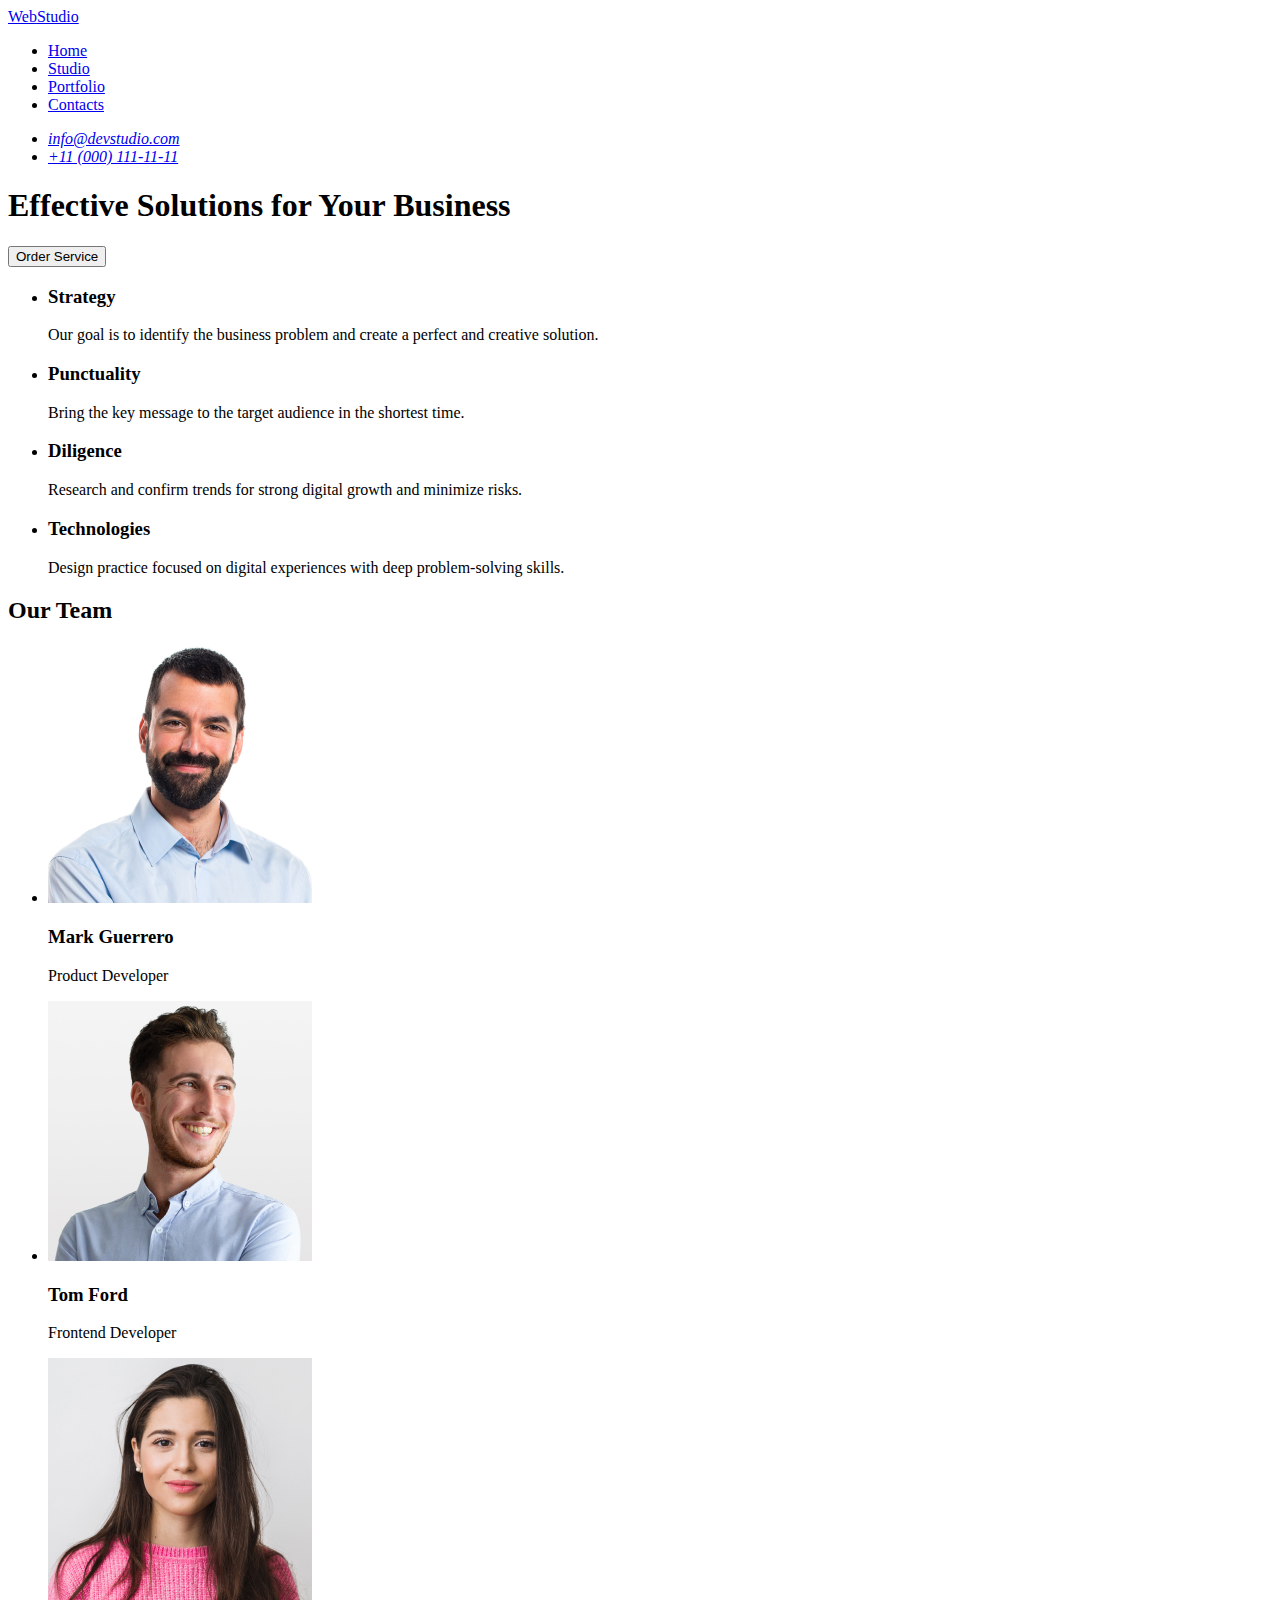
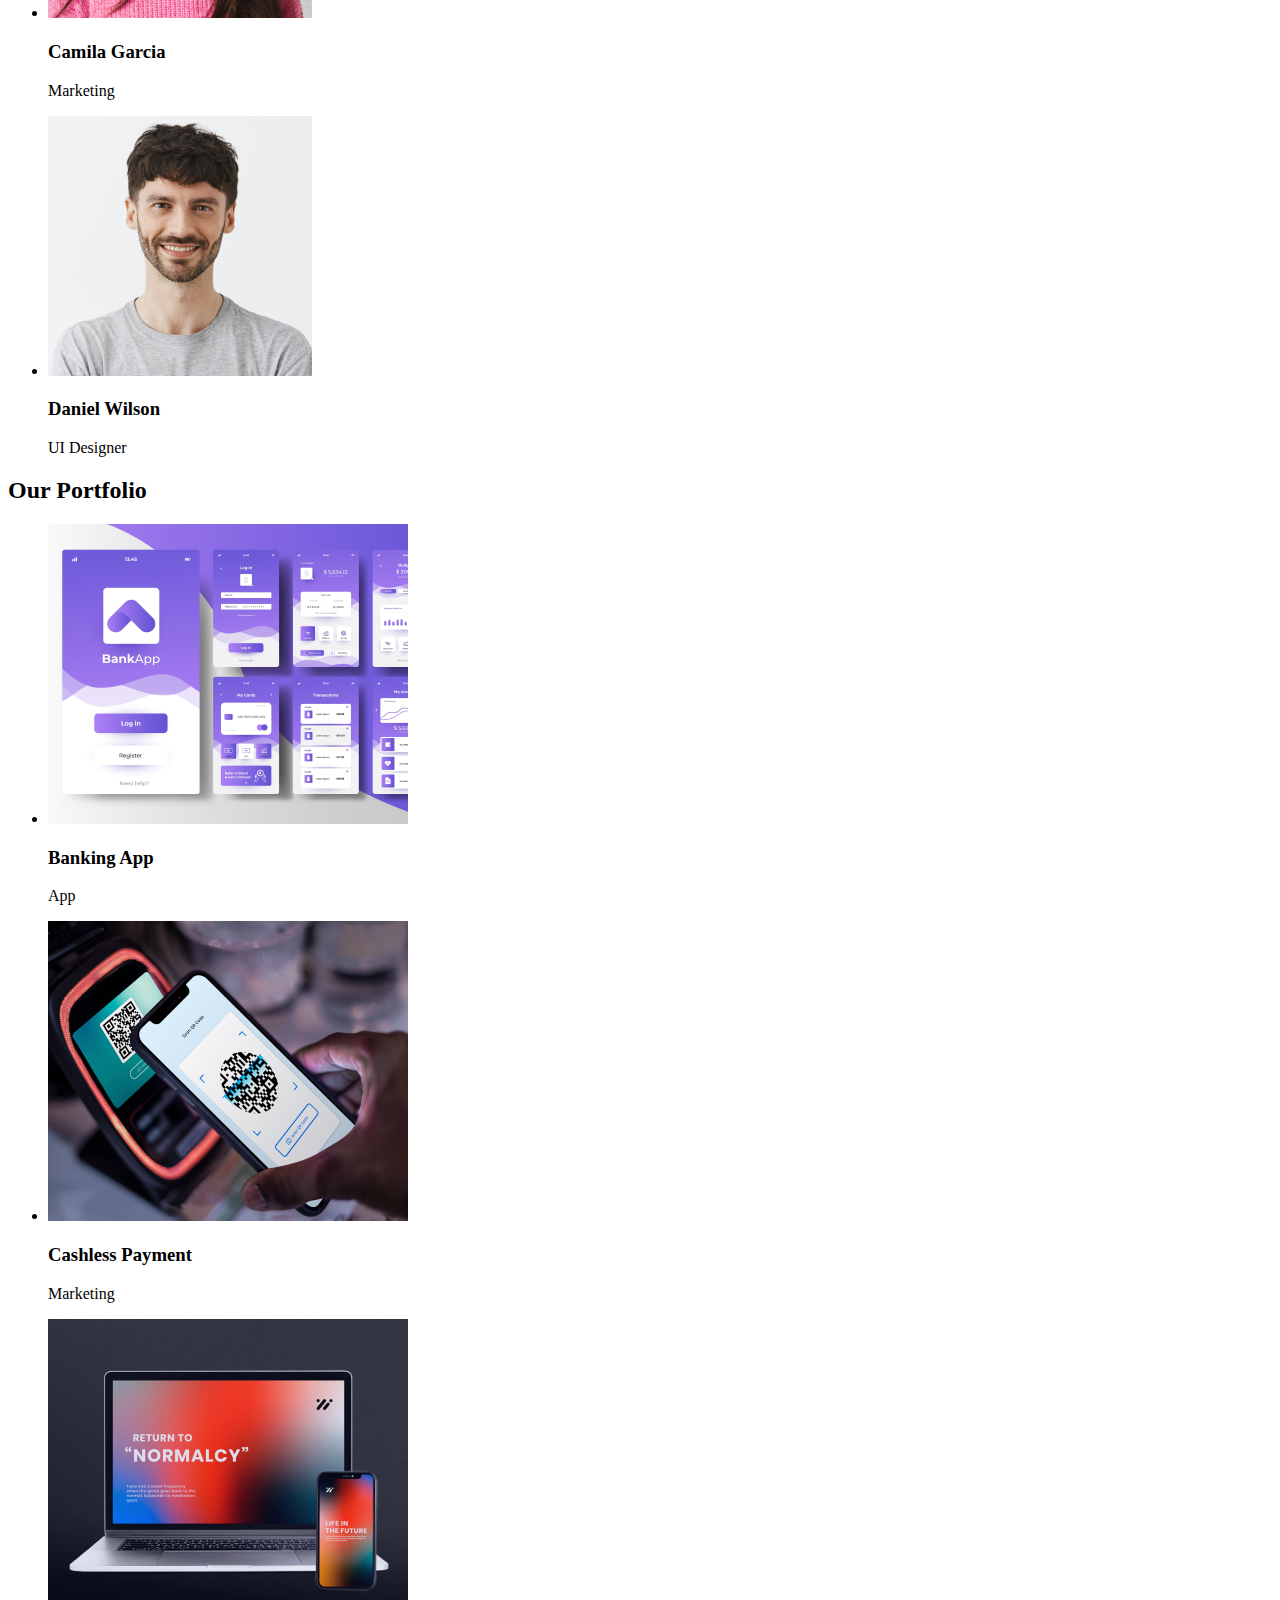
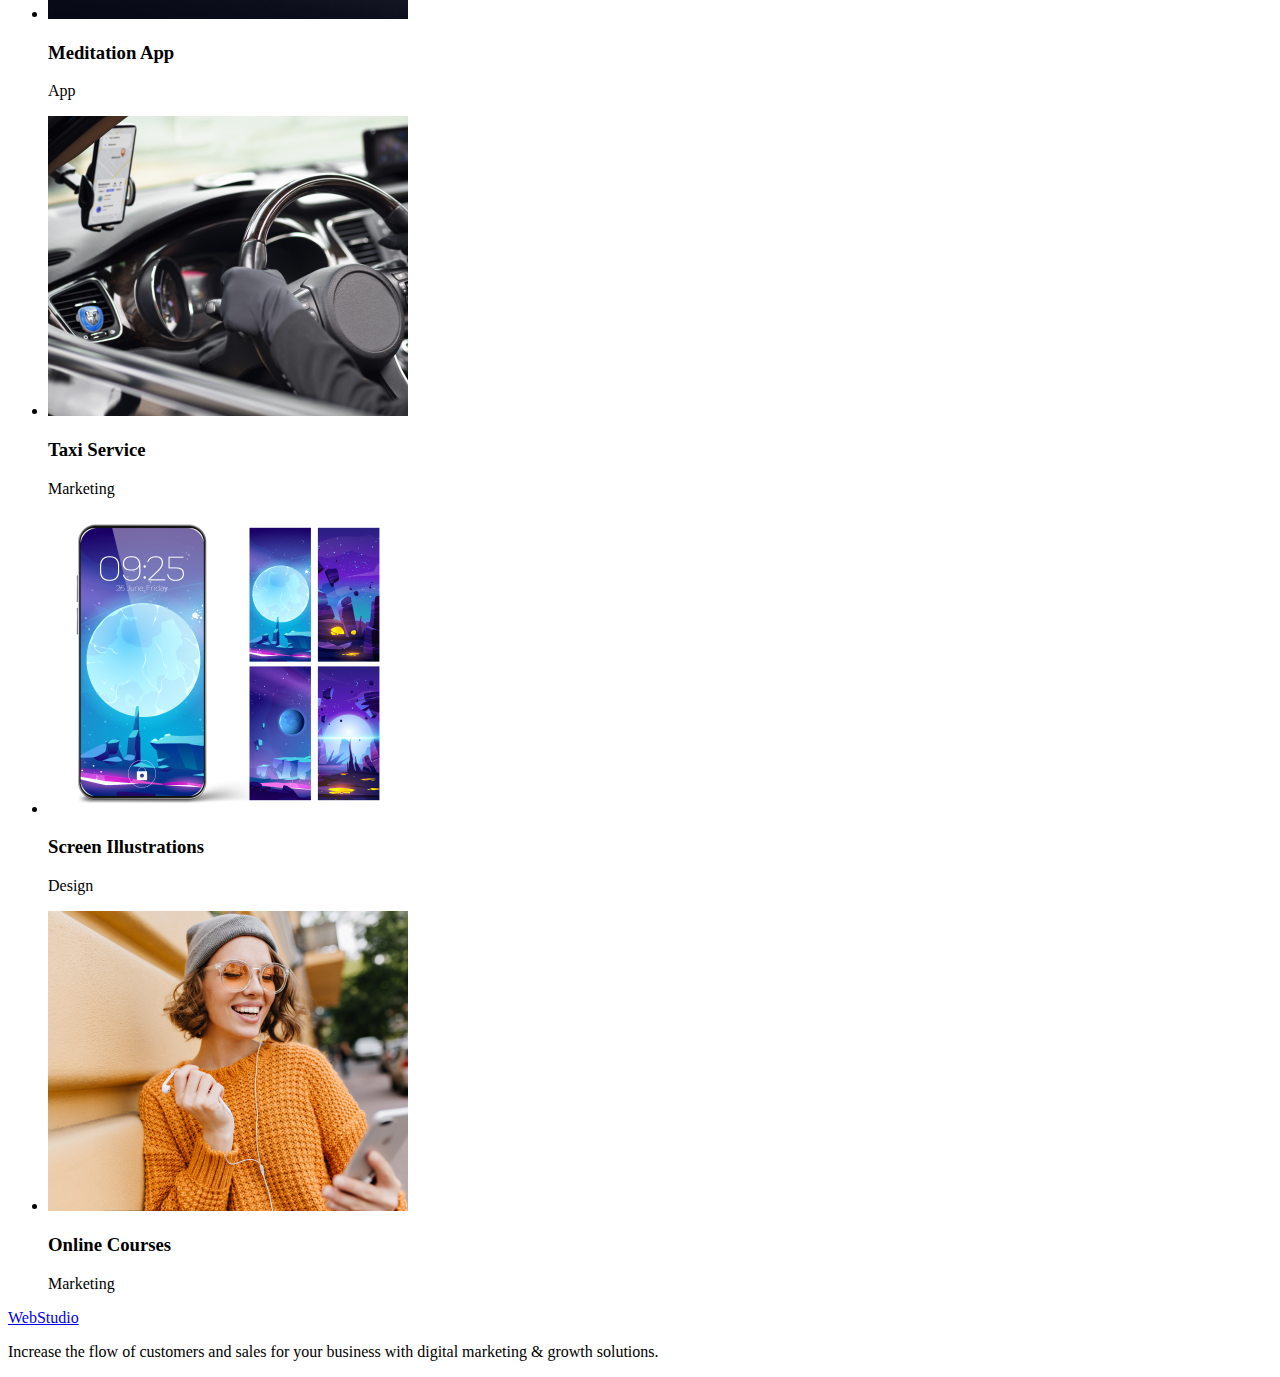
==== index.html @ 41ab8c5a "add index file" ====
<!DOCTYPE html>
<html lang="en">
<head>
    <meta charset="UTF-8">
    <meta name="viewport" content="width=device-width, initial-scale=1.0">
    <title>WebStudio</title>
</head>
<body>

 <!-- Header -->
 <header>
    <nav class="main-nav">
        <a href="./index.html" class="logo">
            <span class="logo-text">Web</span><span class="studio-text">Studio</span>
        </a>
        <ul>
            <li><a href="./index.html" class="nav-link">Home</a></li>
            <li><a href="./studio.html" class="nav-link">Studio</a></li>
            <li><a href="./portfolio.html" class="nav-link">Portfolio</a></li>
            <li><a href="./contacts.html" class="nav-link">Contacts</a></li>
        </ul>
    </nav>
    <address class="contact-info">
        <ul>
            <li><a href="mailto:info@devstudio.com">info@devstudio.com</a></li>
            <li><a href="tel:+110001111111">+11 (000) 111-11-11</a></li>
        </ul>
    </address>
</header>

<section class="main-section">
    <h1 class="main-heading">Effective Solutions for Your Business</h1>
    <button class="main-button">Order Service</button>
</section>

    <section class="features-section">
        <ul>
            <li>
                <h3 class="feature-heading">Strategy</h3>
                <p class="feature-paragraph">Our goal is to identify the business problem and create a perfect and creative solution.</p>
            </li>
            <li>
                <h3 class="feature-heading">Punctuality</h3>
                <p class="feature-paragraph">Bring the key message to the target audience in the shortest time.</p>
            </li>
            <li>
                <h3 class="feature-heading">Diligence</h3>
                <p class="feature-paragraph">Research and confirm trends for strong digital growth and minimize risks.</p>
            </li>
            <li>
                <h3 class="feature-heading">Technologies</h3>
                <p class="feature-paragraph">Design practice focused on digital experiences with deep problem-solving skills.</p>
            </li>
        </ul>
    </section>



        <section class="team-section">
            <h2 class="team-heading">Our Team</h2>
            <ul class="team-list">
                <li class="team-member">
                    <img src="./images/img.jpg" alt="Mark Guerrero">
                    <h3 class="team-name">Mark Guerrero</h3>
                    <p class="team-role">Product Developer</p>
                </li>
                <li class="team-member">
                    <img src="./images/img-2.jpg" alt="Tom Ford">
                    <h3 class="team-name">Tom Ford</h3>
                    <p class="team-role">Frontend Developer</p>
                </li>
                <li class="team-member">
                    <img src="./images/img-3.jpg" alt="Camila Garcia">
                    <h3 class="team-name">Camila Garcia</h3>
                    <p class="team-role">Marketing</p>
                </li>
                <li class="team-member">
                    <img src="./images/img-4.jpg" alt="Daniel Wilson">
                    <h3 class="team-name">Daniel Wilson</h3>
                    <p class="team-role">UI Designer</p>
                </li>
            </ul>
        </section>

    <section class="portfolio-section">
        <h2 class="portfolio-heading">Our Portfolio</h2>
        <ul class="portfolio-list">
            <li class="portfolio-item">
                <img src="./images/img-5.jpg" alt="Banking App" width="360">
                <h3 class="portfolio-title">Banking App</h3>
                <p class="portfolio-category">App</p>
            </li>
            <li class="portfolio-item">
                <img src="./images/img-6.jpg" alt="Cashless Payment" width="360">
                <h3 class="portfolio-title">Cashless Payment</h3>
                <p class="portfolio-category">Marketing</p>
            </li>
            <li class="portfolio-item">
                <img src="./images/img-7.jpg" alt="Meditation App" width="360">
                <h3 class="portfolio-title">Meditation App</h3>
                <p class="portfolio-category">App</p>
            </li>
            <li class="portfolio-item">
                <img src="./images/img-8.jpg" alt="Taxi Service" width="360">
                <h3 class="portfolio-title">Taxi Service</h3>
                <p class="portfolio-category">Marketing</p>
            </li>
            <li class="portfolio-item">
                <img src="./images/img-9.jpg" alt="Screen Illustrations" width="360">
                <h3 class="portfolio-title">Screen Illustrations</h3>
                <p class="portfolio-category">Design</p>
            </li>
            <li class="portfolio-item">
                <img src="./images/img-10.jpg" alt="Online Courses" width="360">
                <h3 class="portfolio-title">Online Courses</h3>
                <p class="portfolio-category">Marketing</p>
            </li>
        </ul>
    </section>


    <!-- Footer -->
    <footer>
        <a href="./index.html">WebStudio</a>
        <p>Increase the flow of customers and sales for your business with digital marketing & growth solutions.</p>
    </footer>
</body>
</html>
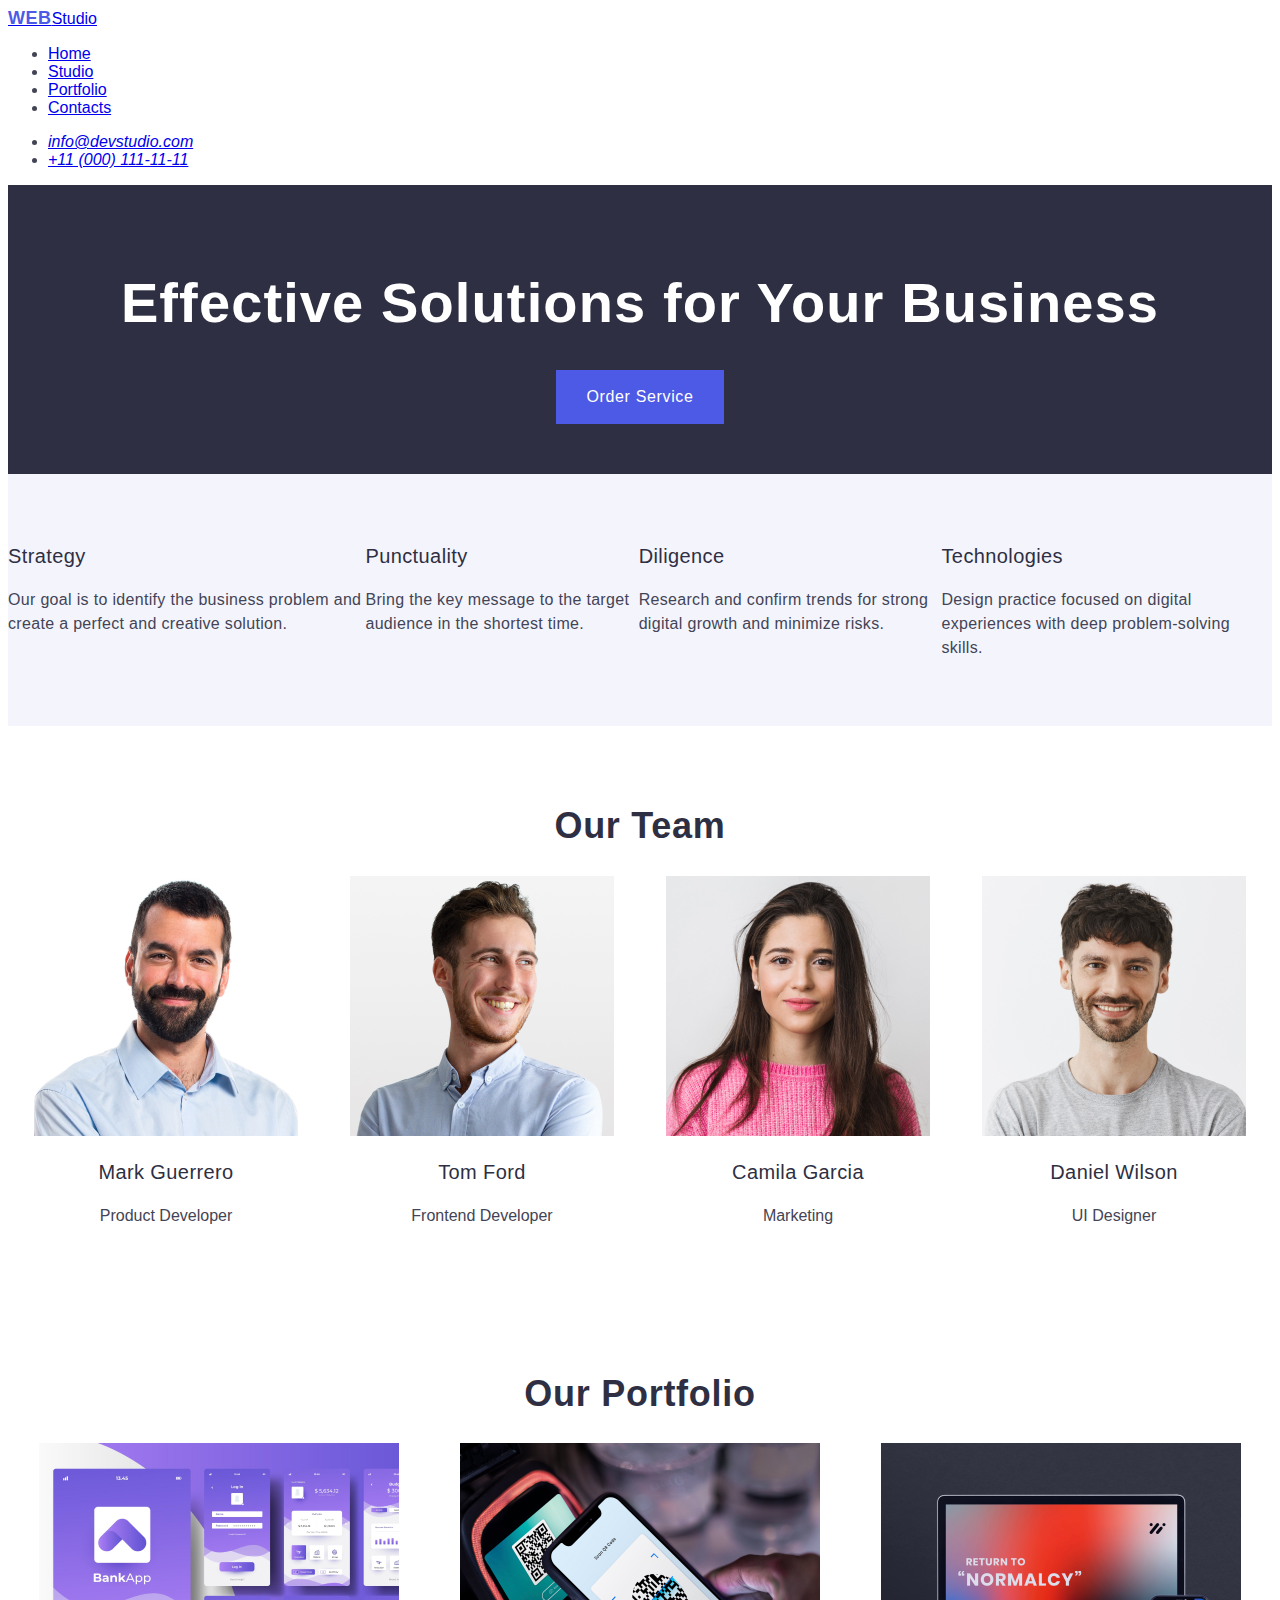
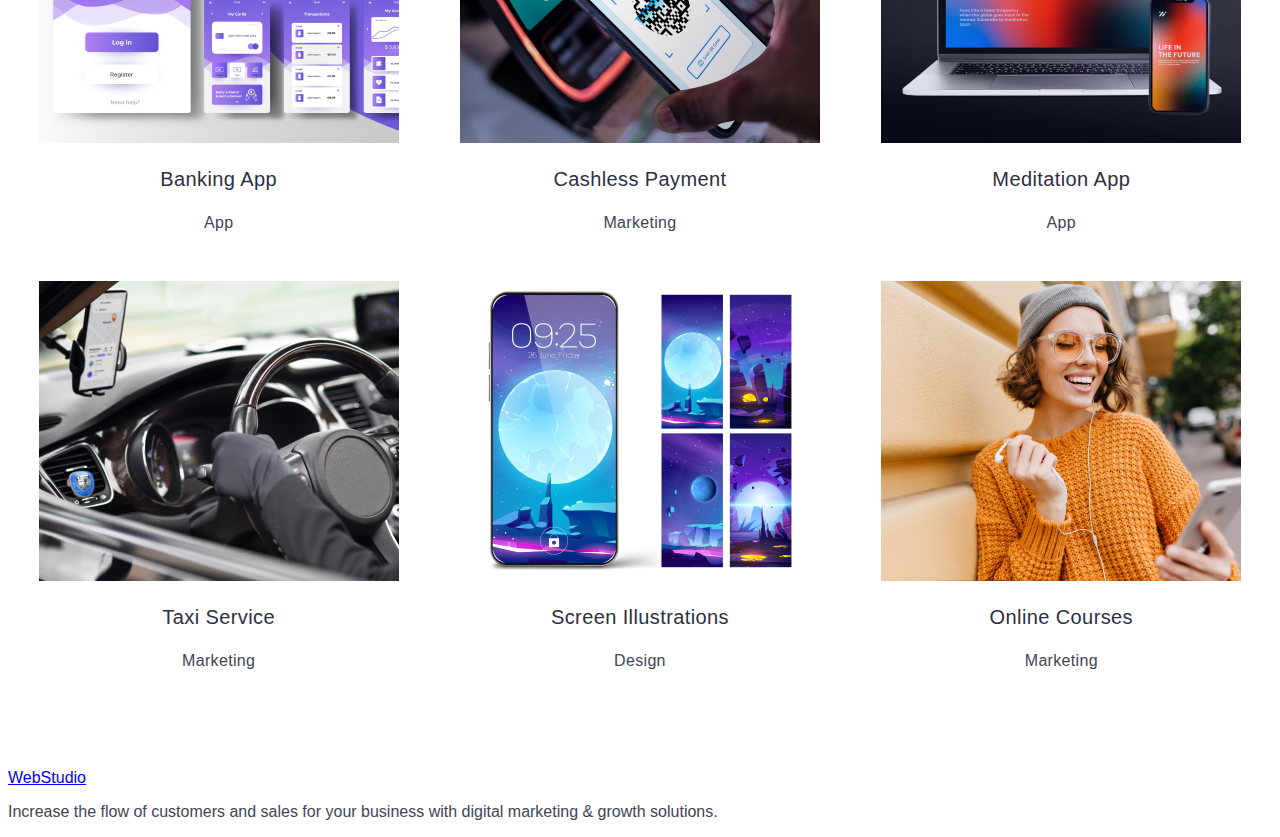
==== commit 9b7b17c1: "add index file" ====
--- a/index.html
+++ b/index.html
@@ -3,6 +3,7 @@
 <head>
     <meta charset="UTF-8">
     <meta name="viewport" content="width=device-width, initial-scale=1.0">
+    <link rel="stylesheet" href="./style.css">
     <title>WebStudio</title>
 </head>
 <body>
--- a/style.css
+++ b/style.css
@@ -0,0 +1,178 @@
+/* Global Styles */
+body {
+    font-family: "Roboto", sans-serif;
+    color: #434455;
+    background-color: #FFFFFF;
+}
+
+/* First Section */
+.main-section {
+    background-color: #2e2f42;
+    text-align: center;
+    padding: 50px 0;
+}
+
+.main-heading {
+    font-size: 56px;
+    line-height: 1.07;
+    letter-spacing: 0.02em;
+    color: #ffffff;
+}
+
+.main-button {
+    background-color: #4D5AE5;
+    font-family: "Roboto", sans-serif;
+    font-weight: 500;
+    font-size: 16px;
+    line-height: 1.5;
+    letter-spacing: 0.04em;
+    color: #ffffff;
+    padding: 15px 30px;
+    border: none;
+    cursor: pointer;
+    transition: background-color 0.3s ease;
+}
+
+.main-button:hover, .main-button:focus {
+    background-color: #404BBF;
+}
+
+/* Second Section */
+.features-section {
+    background-color: #f4f4fd;
+    padding: 50px 0;
+}
+
+.features-section ul {
+    list-style: none;
+    margin: 0;
+    padding: 0;
+    display: flex;
+    justify-content: space-around;
+}
+
+.feature-heading {
+    font-weight: 500;
+    font-size: 20px;
+    line-height: 1.2;
+    letter-spacing: 0.02em;
+    color: #2e2f42;
+}
+
+.feature-paragraph {
+    font-size: 16px;
+    line-height: 1.5;
+    letter-spacing: 0.02em;
+    color: #434455;
+}
+
+/* Third Section */
+.team-section {
+    background-color: #FFFFFF;
+    padding: 50px 0;
+    text-align: center;
+}
+
+.team-heading {
+    font-size: 36px;
+    line-height: 1.11;
+    letter-spacing: 0.02em;
+    color: #2e2f42;
+    text-transform: capitalize;
+}
+
+.team-list {
+    list-style: none;
+    display: flex;
+    justify-content: space-around;
+    margin: 0;
+    padding: 0;
+}
+
+.team-member {
+    text-align: center;
+}
+
+.team-name {
+    font-size: 20px;
+    font-weight: 500;
+    line-height: 1.2;
+    letter-spacing: 0.02em;
+    color: #2e2f42;
+}
+
+.team-role {
+    font-size: 16px;
+    line-height: 1.5;
+    color: #434455;
+}
+
+/* Fourth Section: Portfolio */
+.portfolio-section {
+    padding: 50px 0;
+    background-color: #FFFFFF;
+    text-align: center;
+}
+
+.portfolio-heading {
+    font-size: 36px;
+    line-height: 1.11;
+    letter-spacing: 0.02em;
+    color: #2e2f42;
+    text-transform: capitalize;
+    text-align: center;
+}
+
+.portfolio-list {
+    list-style: none;
+    padding: 0;
+    margin: 0;
+    display: flex;
+    flex-wrap: wrap;
+    justify-content: space-around;
+}
+
+.portfolio-item {
+    text-align: center;
+    margin-bottom: 30px;
+}
+
+.portfolio-title {
+    font-size: 20px;
+    font-weight: 500;
+    line-height: 1.2;
+    letter-spacing: 0.02em;
+    color: #2e2f42;
+}
+
+.portfolio-category {
+    font-size: 16px;
+    line-height: 1.5;
+    letter-spacing: 0.02em;
+    color: #434455;
+}
+
+/* Footer */
+.footer {
+    background-color: #2e2f42;
+    padding: 20px;
+    text-align: center;
+}
+
+.logo-text {
+    font-family: "Raleway", sans-serif;
+    font-weight: 700;
+    font-size: 18px;
+    line-height: 1.17;
+    letter-spacing: 0.03em;
+    text-transform: uppercase;
+    color: #4D5AE5;
+}
+
+.footer-description {
+    font-size: 16px;
+    line-height: 1.5;
+    letter-spacing: 0.02em;
+    color: #F4F4FD;
+    margin-top: 10px;
+}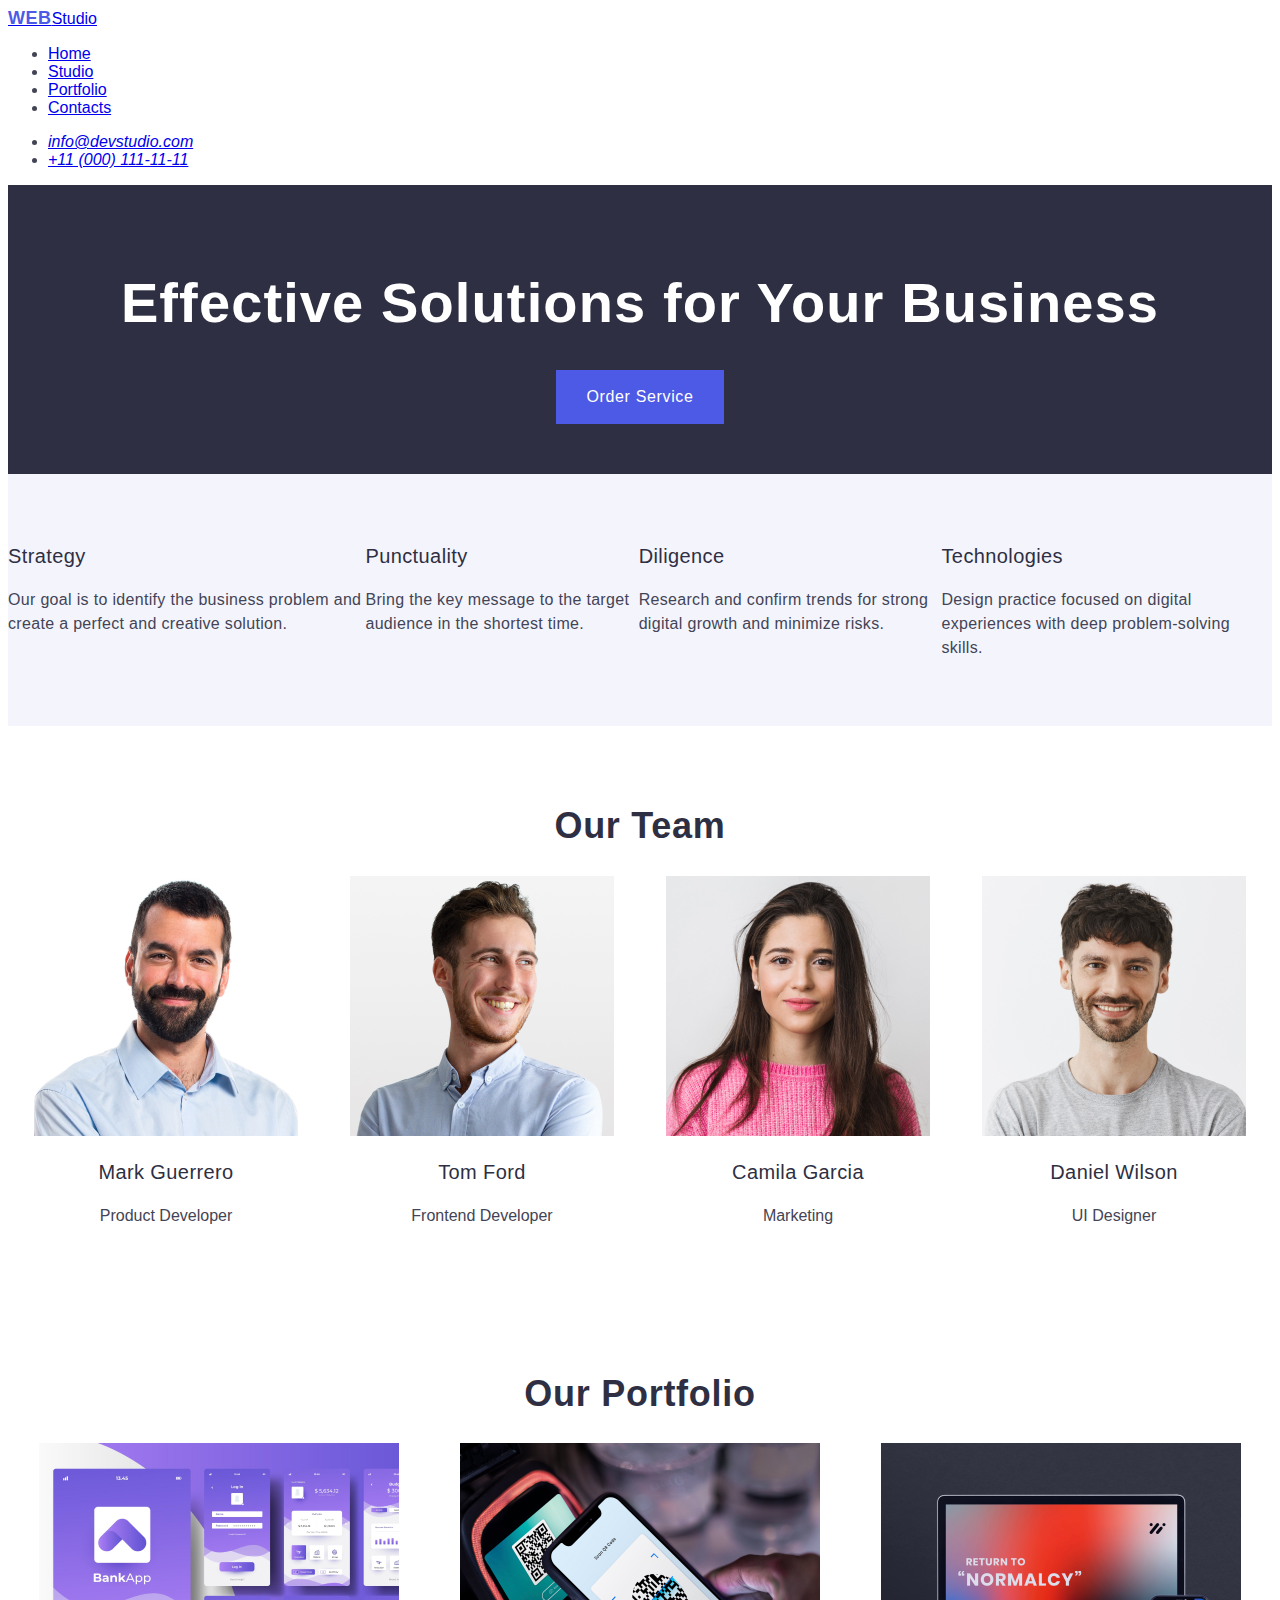
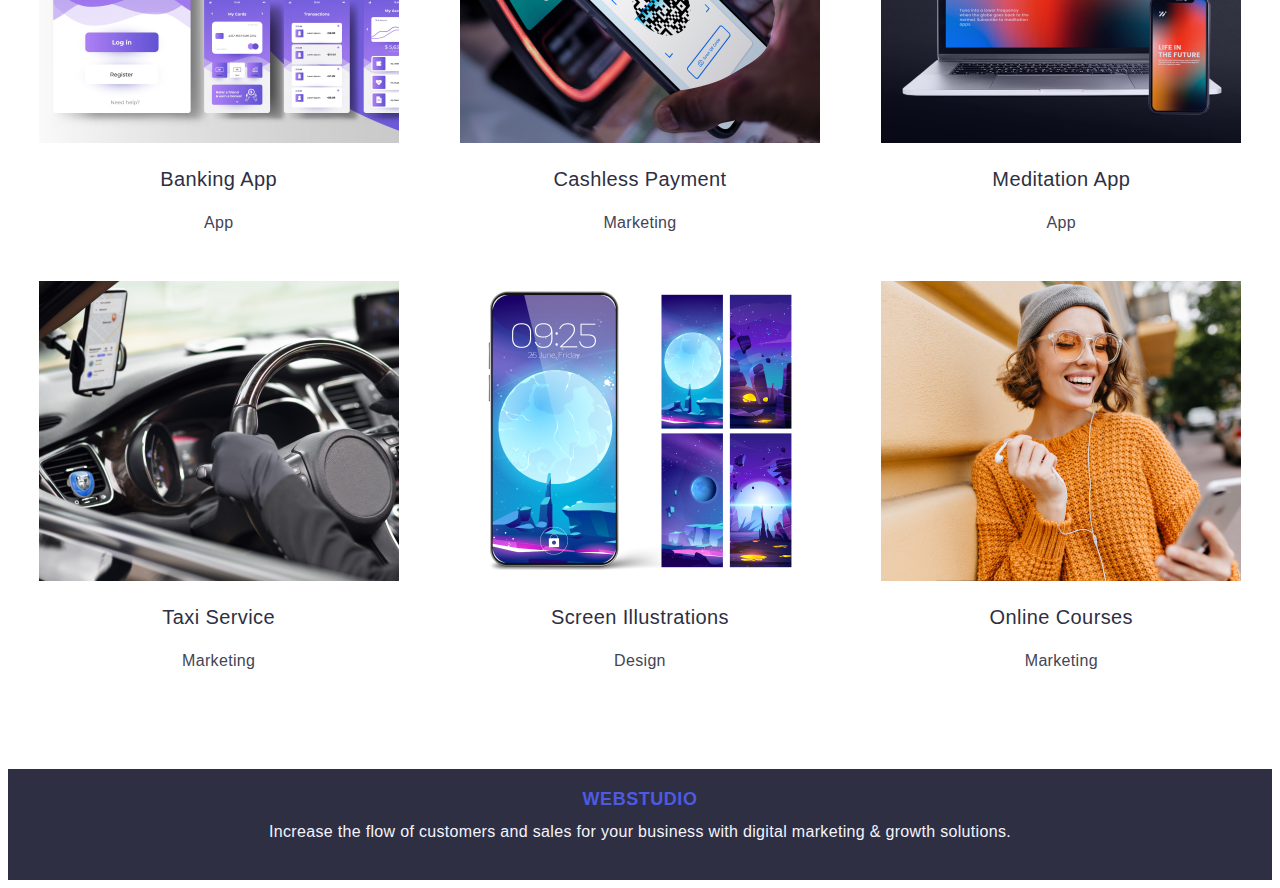
==== commit 72358e83: "add index file" ====
--- a/index.html
+++ b/index.html
@@ -3,7 +3,7 @@
 <head>
     <meta charset="UTF-8">
     <meta name="viewport" content="width=device-width, initial-scale=1.0">
-    <link rel="stylesheet" href="./style.css">
+    <link rel="stylesheet" href="./css/style.css">
     <title>WebStudio</title>
 </head>
 <body>
@@ -118,12 +118,15 @@
             </li>
         </ul>
     </section>
+    
+    <footer class="footer">
+        <div class="logo">
+            <span class="logo-text">WebStudio</span>
+        </div>
+        <p class="footer-description">Increase the flow of customers and sales for your business with digital marketing & growth solutions.</p>
+    </footer>
+    
+    
 
-
-    <!-- Footer -->
-    <footer>
-        <a href="./index.html">WebStudio</a>
-        <p>Increase the flow of customers and sales for your business with digital marketing & growth solutions.</p>
-    </footer>
 </body>
 </html>--- a/css/style.css
+++ b/css/style.css
@@ -0,0 +1,178 @@
+/* Global Styles */
+body {
+    font-family: "Roboto", sans-serif;
+    color: #434455;
+    background-color: #FFFFFF;
+}
+
+/* First Section */
+.main-section {
+    background-color: #2e2f42;
+    text-align: center;
+    padding: 50px 0;
+}
+
+.main-heading {
+    font-size: 56px;
+    line-height: 1.07;
+    letter-spacing: 0.02em;
+    color: #ffffff;
+}
+
+.main-button {
+    background-color: #4D5AE5;
+    font-family: "Roboto", sans-serif;
+    font-weight: 500;
+    font-size: 16px;
+    line-height: 1.5;
+    letter-spacing: 0.04em;
+    color: #ffffff;
+    padding: 15px 30px;
+    border: none;
+    cursor: pointer;
+    transition: background-color 0.3s ease;
+}
+
+.main-button:hover, .main-button:focus {
+    background-color: #404BBF;
+}
+
+/* Second Section */
+.features-section {
+    background-color: #f4f4fd;
+    padding: 50px 0;
+}
+
+.features-section ul {
+    list-style: none;
+    margin: 0;
+    padding: 0;
+    display: flex;
+    justify-content: space-around;
+}
+
+.feature-heading {
+    font-weight: 500;
+    font-size: 20px;
+    line-height: 1.2;
+    letter-spacing: 0.02em;
+    color: #2e2f42;
+}
+
+.feature-paragraph {
+    font-size: 16px;
+    line-height: 1.5;
+    letter-spacing: 0.02em;
+    color: #434455;
+}
+
+/* Third Section */
+.team-section {
+    background-color: #FFFFFF;
+    padding: 50px 0;
+    text-align: center;
+}
+
+.team-heading {
+    font-size: 36px;
+    line-height: 1.11;
+    letter-spacing: 0.02em;
+    color: #2e2f42;
+    text-transform: capitalize;
+}
+
+.team-list {
+    list-style: none;
+    display: flex;
+    justify-content: space-around;
+    margin: 0;
+    padding: 0;
+}
+
+.team-member {
+    text-align: center;
+}
+
+.team-name {
+    font-size: 20px;
+    font-weight: 500;
+    line-height: 1.2;
+    letter-spacing: 0.02em;
+    color: #2e2f42;
+}
+
+.team-role {
+    font-size: 16px;
+    line-height: 1.5;
+    color: #434455;
+}
+
+/* Fourth Section: Portfolio */
+.portfolio-section {
+    padding: 50px 0;
+    background-color: #FFFFFF;
+    text-align: center;
+}
+
+.portfolio-heading {
+    font-size: 36px;
+    line-height: 1.11;
+    letter-spacing: 0.02em;
+    color: #2e2f42;
+    text-transform: capitalize;
+    text-align: center;
+}
+
+.portfolio-list {
+    list-style: none;
+    padding: 0;
+    margin: 0;
+    display: flex;
+    flex-wrap: wrap;
+    justify-content: space-around;
+}
+
+.portfolio-item {
+    text-align: center;
+    margin-bottom: 30px;
+}
+
+.portfolio-title {
+    font-size: 20px;
+    font-weight: 500;
+    line-height: 1.2;
+    letter-spacing: 0.02em;
+    color: #2e2f42;
+}
+
+.portfolio-category {
+    font-size: 16px;
+    line-height: 1.5;
+    letter-spacing: 0.02em;
+    color: #434455;
+}
+
+/* Footer */
+.footer {
+    background-color: #2e2f42;
+    padding: 20px;
+    text-align: center;
+}
+
+.logo-text {
+    font-family: "Raleway", sans-serif;
+    font-weight: 700;
+    font-size: 18px;
+    line-height: 1.17;
+    letter-spacing: 0.03em;
+    text-transform: uppercase;
+    color: #4D5AE5;
+}
+
+.footer-description {
+    font-size: 16px;
+    line-height: 1.5;
+    letter-spacing: 0.02em;
+    color: #F4F4FD;
+    margin-top: 10px;
+}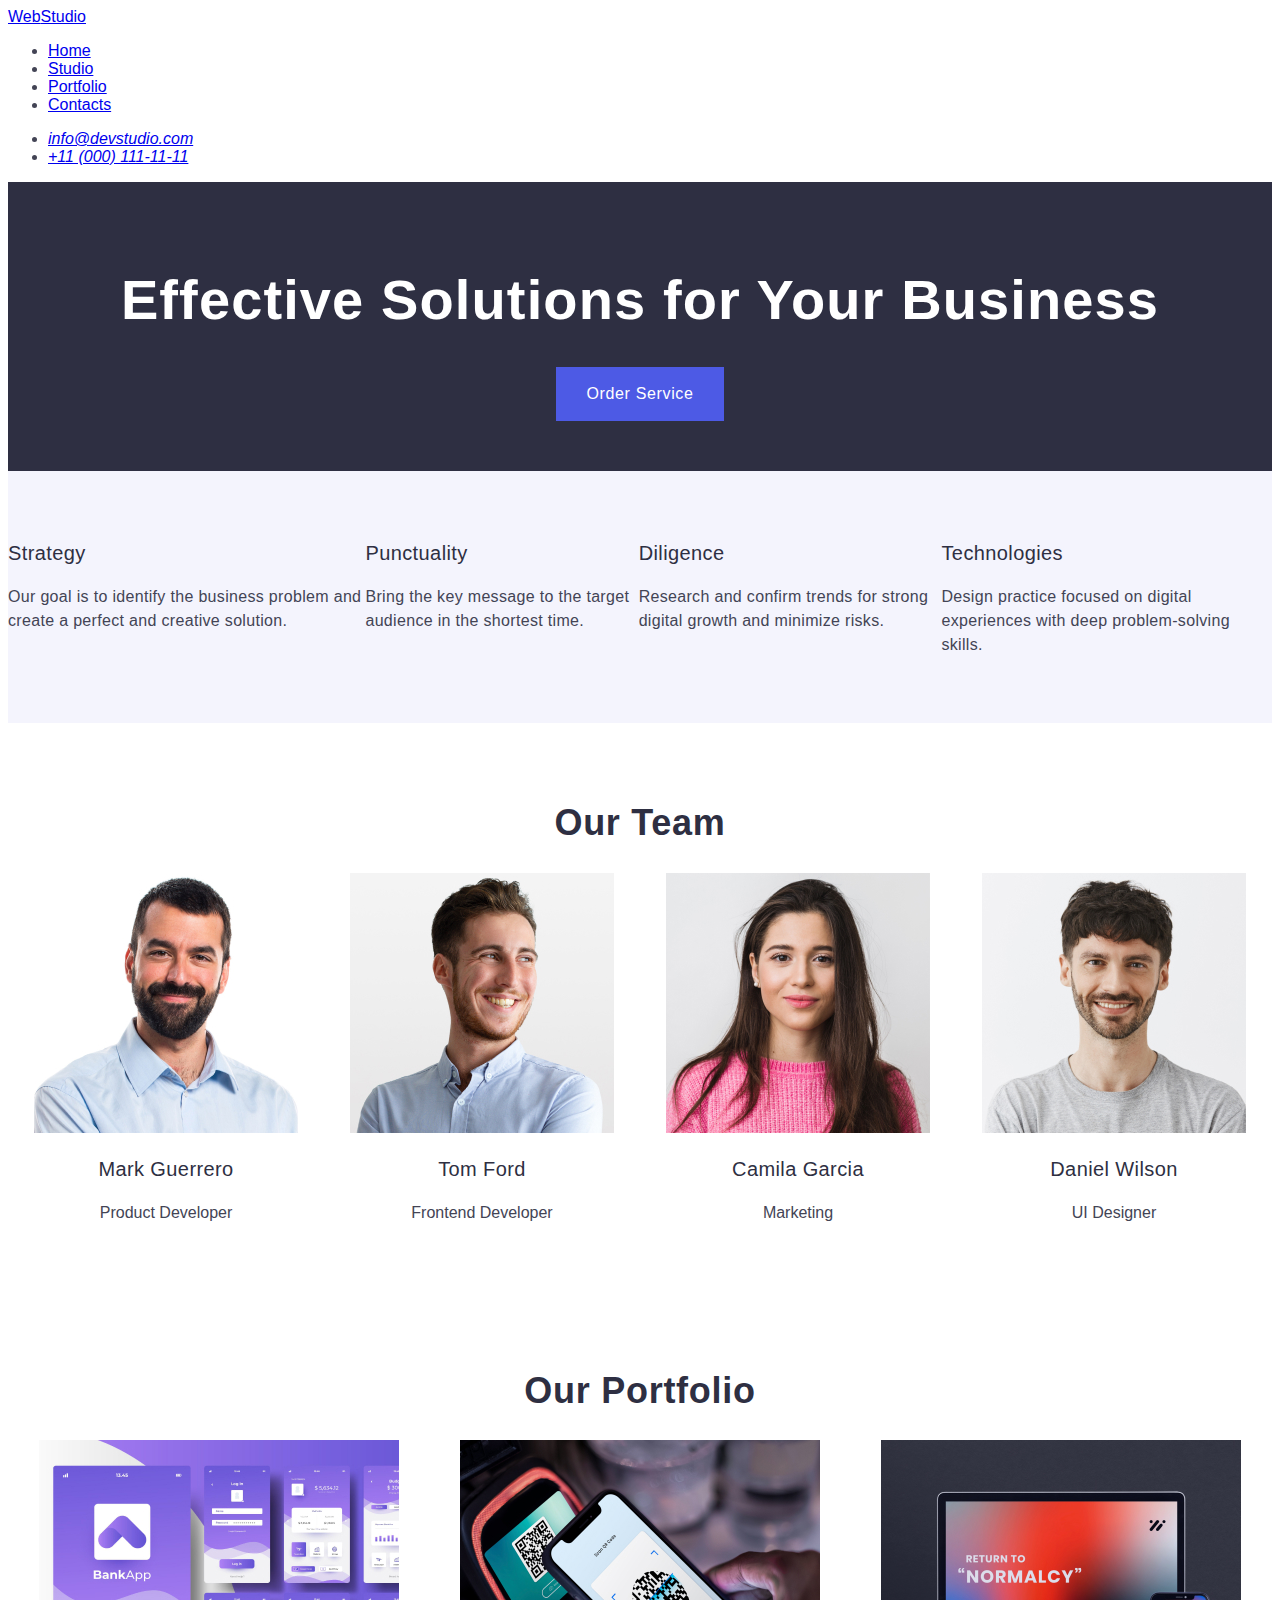
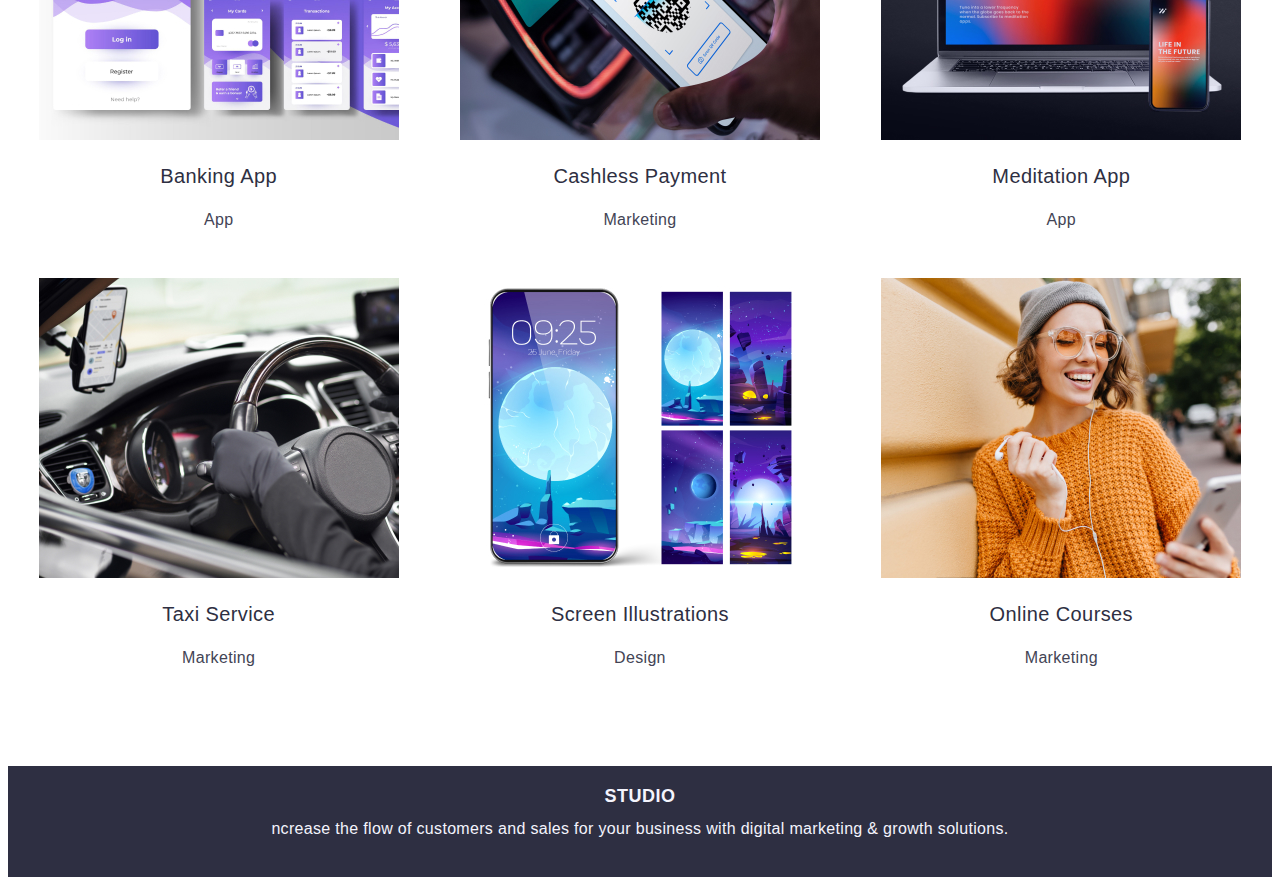
==== commit 9f9fa38f: "add index file" ====
--- a/index.html
+++ b/index.html
@@ -118,14 +118,14 @@
             </li>
         </ul>
     </section>
-    
+
     <footer class="footer">
-        <div class="logo">
-            <span class="logo-text">WebStudio</span>
-        </div>
-        <p class="footer-description">Increase the flow of customers and sales for your business with digital marketing & growth solutions.</p>
-    </footer>
-    
+        <a href="#" class="footer-logo">
+          <span class="footer-logo-text">Studio</span>
+        </a>
+        <p class="footer-text">ncrease the flow of customers and sales
+             for your business with digital marketing & growth solutions.</p>
+      </footer>
     
 
 </body>
--- a/css/style.css
+++ b/css/style.css
@@ -152,27 +152,35 @@
     color: #434455;
 }
 
-/* Footer */
+
+
 .footer {
     background-color: #2e2f42;
     padding: 20px;
     text-align: center;
-}
+  }
+  
 
-.logo-text {
+  .footer-logo {
     font-family: "Raleway", sans-serif;
     font-weight: 700;
     font-size: 18px;
     line-height: 1.17;
     letter-spacing: 0.03em;
     text-transform: uppercase;
-    color: #4D5AE5;
-}
+    color: #4d5ae5;
+    text-decoration: none;
+  }
+  
 
-.footer-description {
-    font-size: 16px;
+  .footer-logo-text {
+    color: #f4f4fd;
+  }
+  
+
+  .footer-text {
     line-height: 1.5;
+    color: var(--text-color, #f4f4fd);
     letter-spacing: 0.02em;
-    color: #F4F4FD;
     margin-top: 10px;
-}+  }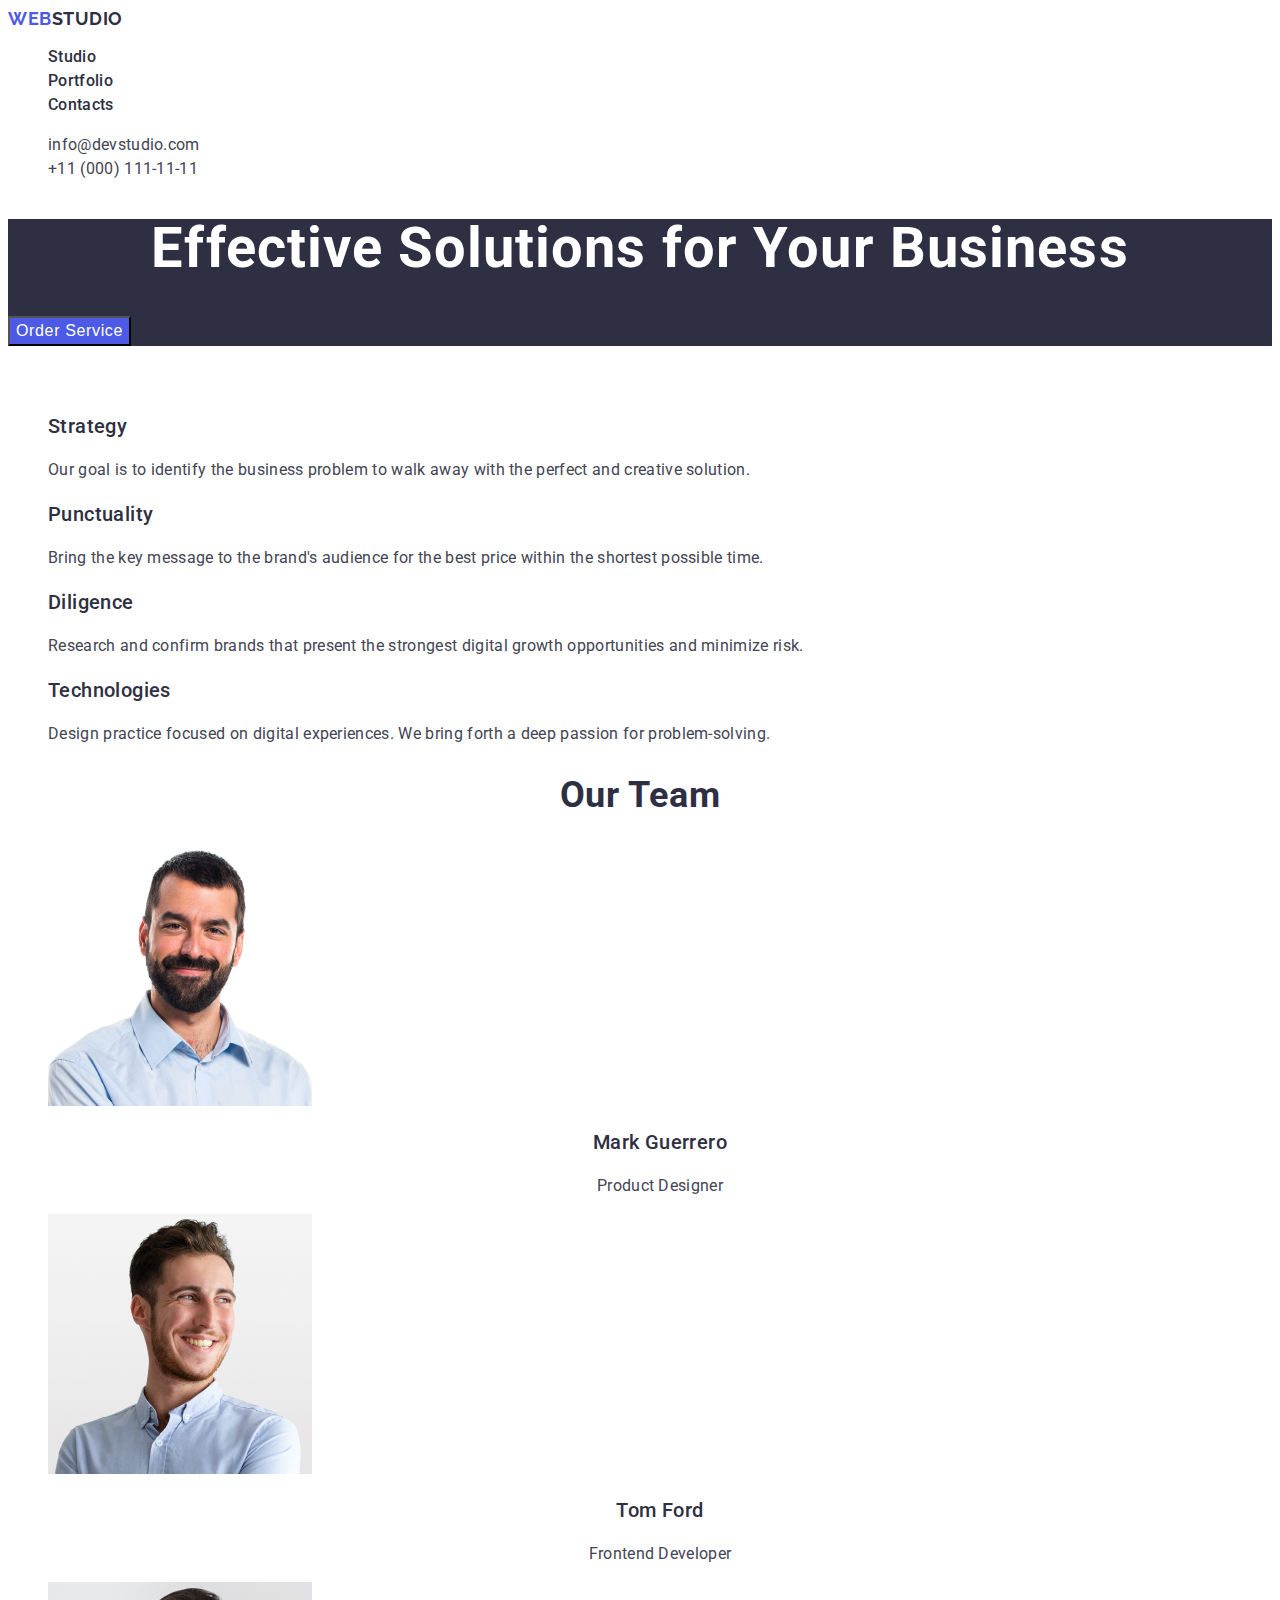
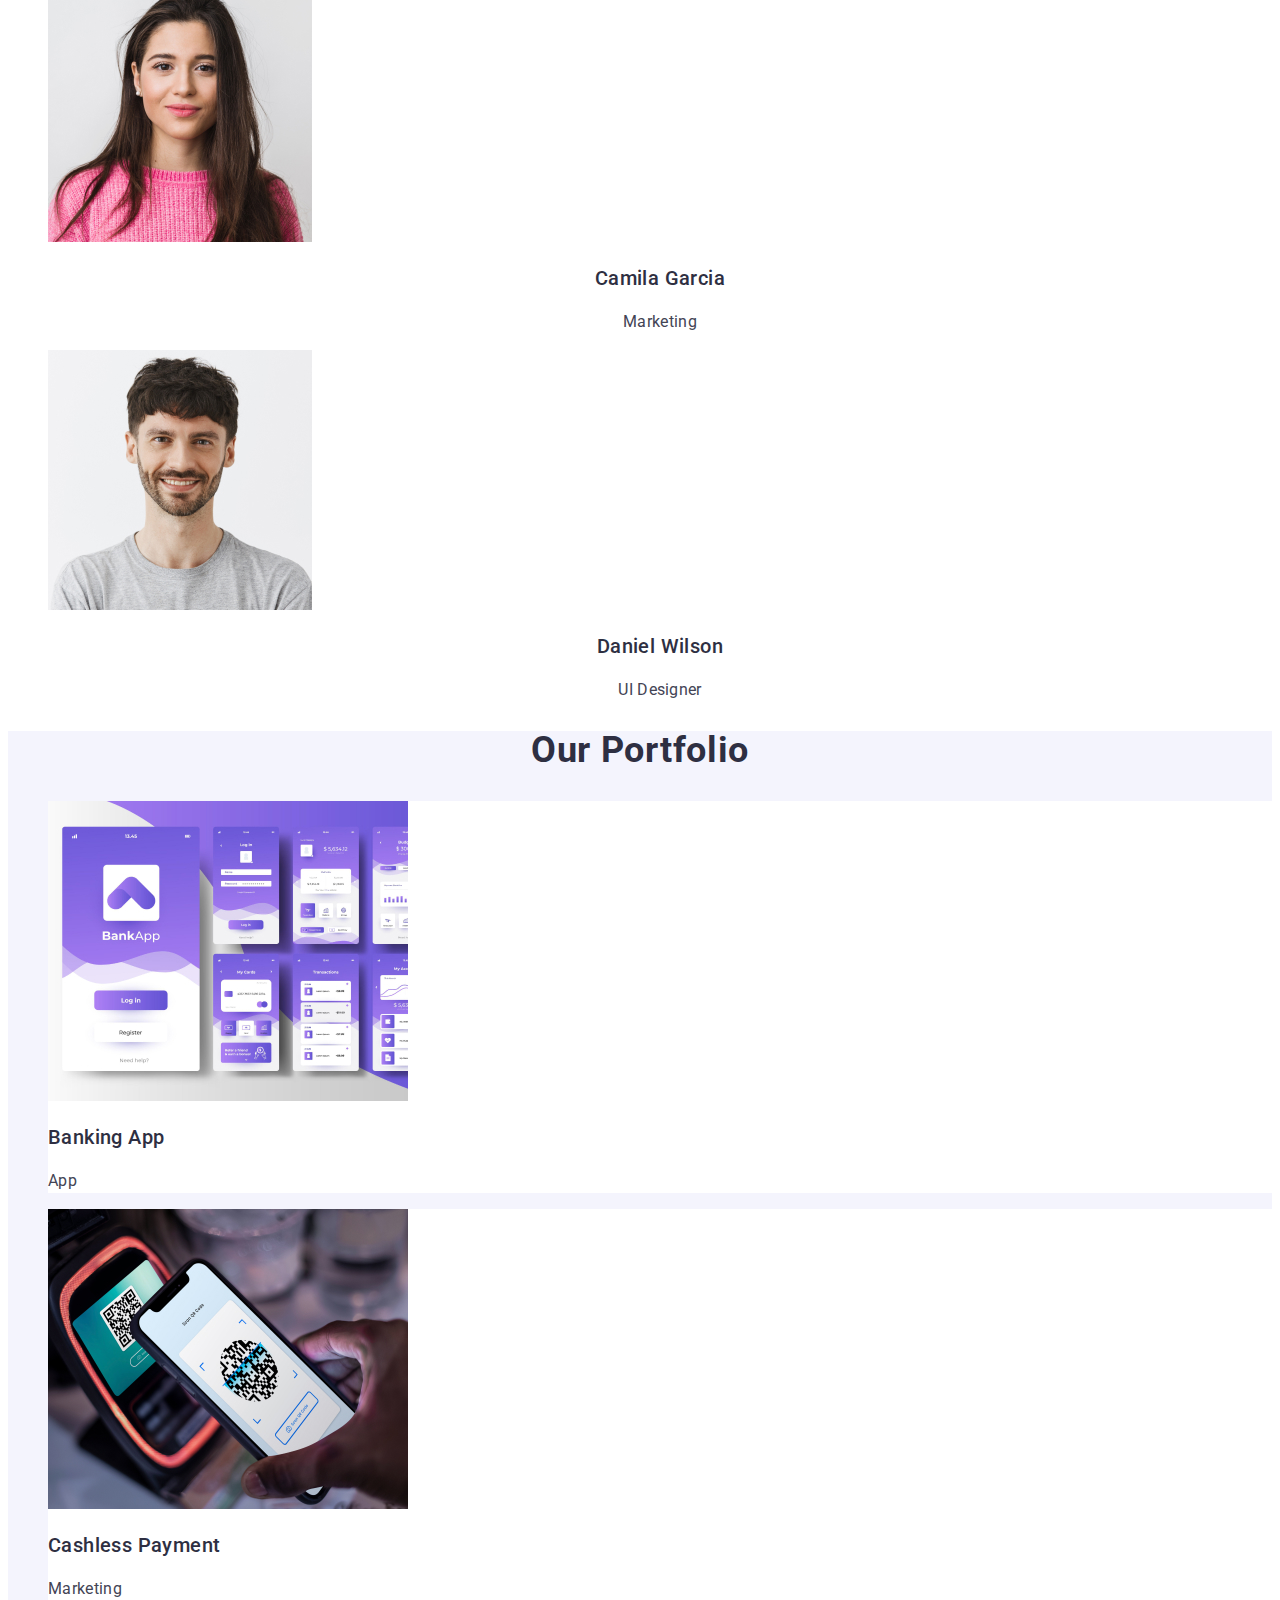
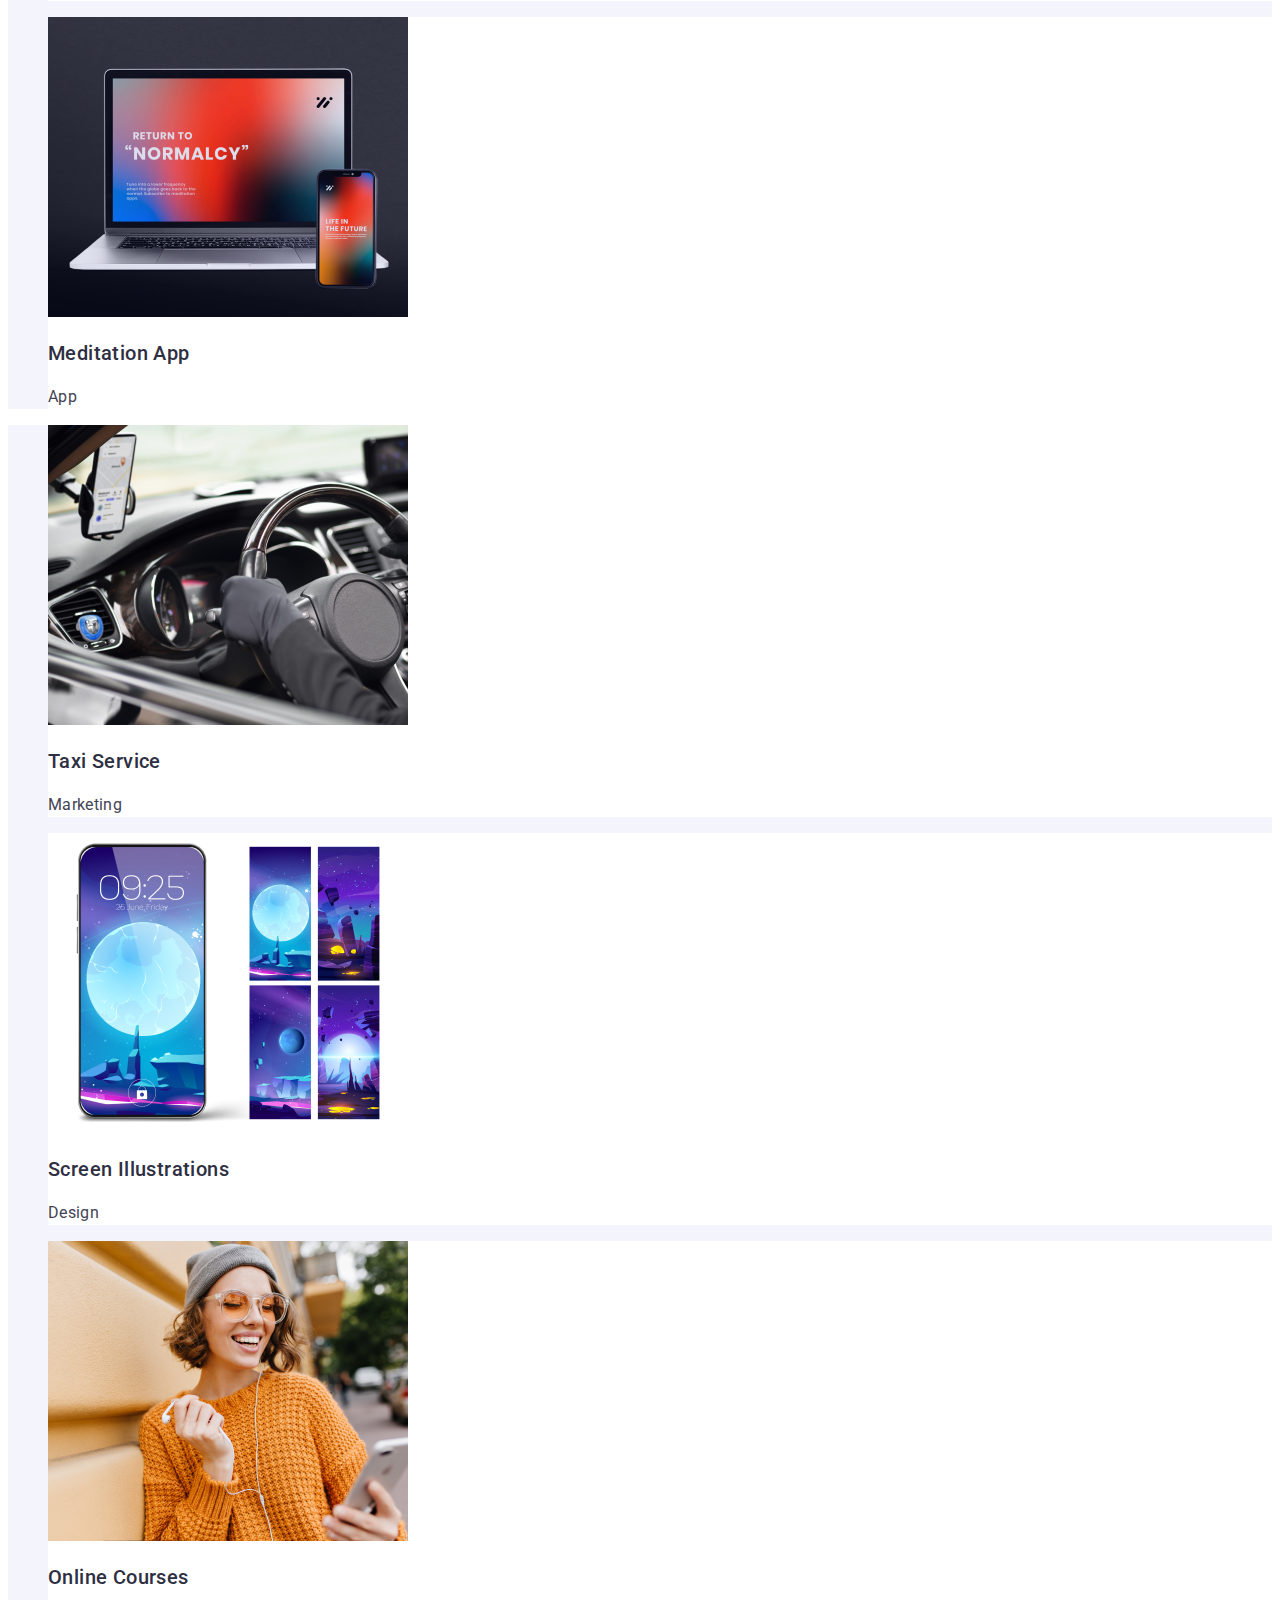
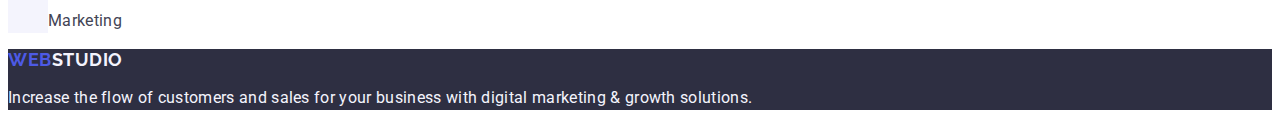
==== commit 6756d738: "add index file" ====
--- a/index.html
+++ b/index.html
@@ -1,132 +1,219 @@
 <!DOCTYPE html>
 <html lang="en">
-<head>
-    <meta charset="UTF-8">
-    <meta name="viewport" content="width=device-width, initial-scale=1.0">
-    <link rel="stylesheet" href="./css/style.css">
+  <head>
+    <meta charset="UTF-8" />
+    <meta name="viewport" content="width=device-width, initial-scale=1.0" />
     <title>WebStudio</title>
-</head>
-<body>
+    <link
+      rel="stylesheet"
+      href="https://cdnjs.cloudflare.com/ajax/libs/modern-normalize/3.0.1/modern-normalize.min.css"
+      integrity="sha512-q6WgHqiHlKyOqslT/lgBgodhd03Wp4BEqKeW6nNtlOY4quzyG3VoQKFrieaCeSnuVseNKRGpGeDU3qPmabCANg=="
+      crossorigin="anonymous"
+      referrerpolicy="no-referrer"
+    />
+    <link rel="preconnect" href="https://fonts.googleapis.com" />
+    <link rel="preconnect" href="https://fonts.gstatic.com" crossorigin />
+    <link
+      href="https://fonts.googleapis.com/css2?family=Raleway:wght@700&family=Roboto:wght@400;500;700&display=swap"
+      rel="stylesheet"
+    />
+    <link rel="stylesheet" href="./css/style.css" />
+  </head>
+  <body>
+    <header class="header-page">
+      <nav class="header-nav">
+        <a class="logo header-logo" href="./index.html"
+          >Web<span class="logo-part">Studio</span></a
+        >
+        <ul class="nav-list">
+          <li class="nav-item">
+            <a class="nav-link" href="./index.html">Studio</a>
+          </li>
+          <li class="nav-item"><a class="nav-link" href="">Portfolio</a></li>
+          <li class="nav-item"><a class="nav-link" href="">Contacts</a></li>
+        </ul>
+      </nav>
+      <address class="address">
+        <ul class="address-list">
+          <li class="address-item">
+            <a class="address-link" href="mailto:info@devstudio.com"
+              >info@devstudio.com
+            </a>
+          </li>
+          <li class="address-item">
+            <a class="address-link" href="tel:+110001111111"
+              >+11 (000) 111-11-11
+            </a>
+          </li>
+        </ul>
+      </address>
+    </header>
+    <main>
+      <!--Hero image   -->
+      <section class="hero-page">
+        <h1 class="hero-title">Effective Solutions for Your Business</h1>
+        <button class="button-hero" type="button">Order Service</button>
+      </section>
+      <!--advantages  -->
+      <section>
+        <h2 class="advantages-text">advantages</h2>
+        <ul class="advantages-list">
+          <li class="advantages-item">
+            <h3 class="advantages-link">Strategy</h3>
+            <p class="advantages-link-text">
+              Our goal is to identify the business problem to walk away with the
+              perfect and creative solution.
+            </p>
+          </li>
+          <li class="advantages-item">
+            <h3 class="advantages-link">Punctuality</h3>
+            <p class="advantages-link-text">
+              Bring the key message to the brand's audience for the best price
+              within the shortest possible time.
+            </p>
+          </li>
+          <li class="advantages-item">
+            <h3 class="advantages-link">Diligence</h3>
+            <p class="advantages-link-text">
+              Research and confirm brands that present the strongest digital
+              growth opportunities and minimize risk.
+            </p>
+          </li>
+          <li class="advantages-item">
+            <h3 class="advantages-link">Technologies</h3>
+            <p class="advantages-link-text">
+              Design practice focused on digital experiences. We bring forth a
+              deep passion for problem-solving.
+            </p>
+          </li>
+        </ul>
+      </section>
+      <!-- Our Team -->
+      <section>
+        <h2 class="ourteam-text">Our Team</h2>
+        <ul class="ourteam-list">
+          <li class="ourteam-item">
+            <img
+              class="ourteam-img"
+              src="./images/img.jpg"
+              alt="Mark Guerrero"
+              width="264"
+            />
+            <h3 class="ourteam-link">Mark Guerrero</h3>
+            <p class="ourteam-link-text">Product Designer</p>
+          </li>
+          <li class="ourteam-item">
+            <img
+              class="ourteam-img"
+              src="./images/img-2.jpg"
+              alt="Tom Ford"
+              width="264"
+            />
+            <h3 class="ourteam-link">Tom Ford</h3>
+            <p class="ourteam-link-text">Frontend Developer</p>
+          </li>
+          <li class="ourteam-item">
+            <img
+              class="ourteam-img"
+              src="./images/img-3.jpg"
+              alt="Camila Garcia"
+              width="264"
+            />
+            <h3 class="ourteam-link">Camila Garcia</h3>
+            <p class="ourteam-link-text">Marketing</p>
+          </li>
 
- <!-- Header -->
- <header>
-    <nav class="main-nav">
-        <a href="./index.html" class="logo">
-            <span class="logo-text">Web</span><span class="studio-text">Studio</span>
-        </a>
-        <ul>
-            <li><a href="./index.html" class="nav-link">Home</a></li>
-            <li><a href="./studio.html" class="nav-link">Studio</a></li>
-            <li><a href="./portfolio.html" class="nav-link">Portfolio</a></li>
-            <li><a href="./contacts.html" class="nav-link">Contacts</a></li>
-        </ul>
-    </nav>
-    <address class="contact-info">
-        <ul>
-            <li><a href="mailto:info@devstudio.com">info@devstudio.com</a></li>
-            <li><a href="tel:+110001111111">+11 (000) 111-11-11</a></li>
-        </ul>
-    </address>
-</header>
-
-<section class="main-section">
-    <h1 class="main-heading">Effective Solutions for Your Business</h1>
-    <button class="main-button">Order Service</button>
-</section>
-
-    <section class="features-section">
-        <ul>
-            <li>
-                <h3 class="feature-heading">Strategy</h3>
-                <p class="feature-paragraph">Our goal is to identify the business problem and create a perfect and creative solution.</p>
-            </li>
-            <li>
-                <h3 class="feature-heading">Punctuality</h3>
-                <p class="feature-paragraph">Bring the key message to the target audience in the shortest time.</p>
-            </li>
-            <li>
-                <h3 class="feature-heading">Diligence</h3>
-                <p class="feature-paragraph">Research and confirm trends for strong digital growth and minimize risks.</p>
-            </li>
-            <li>
-                <h3 class="feature-heading">Technologies</h3>
-                <p class="feature-paragraph">Design practice focused on digital experiences with deep problem-solving skills.</p>
-            </li>
-        </ul>
-    </section>
-
-
-
-        <section class="team-section">
-            <h2 class="team-heading">Our Team</h2>
-            <ul class="team-list">
-                <li class="team-member">
-                    <img src="./images/img.jpg" alt="Mark Guerrero">
-                    <h3 class="team-name">Mark Guerrero</h3>
-                    <p class="team-role">Product Developer</p>
-                </li>
-                <li class="team-member">
-                    <img src="./images/img-2.jpg" alt="Tom Ford">
-                    <h3 class="team-name">Tom Ford</h3>
-                    <p class="team-role">Frontend Developer</p>
-                </li>
-                <li class="team-member">
-                    <img src="./images/img-3.jpg" alt="Camila Garcia">
-                    <h3 class="team-name">Camila Garcia</h3>
-                    <p class="team-role">Marketing</p>
-                </li>
-                <li class="team-member">
-                    <img src="./images/img-4.jpg" alt="Daniel Wilson">
-                    <h3 class="team-name">Daniel Wilson</h3>
-                    <p class="team-role">UI Designer</p>
-                </li>
-            </ul>
-        </section>
-
-    <section class="portfolio-section">
-        <h2 class="portfolio-heading">Our Portfolio</h2>
+          <li class="ourteam-item">
+            <img
+              class="ourteam-img"
+              src="./images/img-4.jpg"
+              alt="Daniel Wilson"
+              width="264"
+            />
+            <h3 class="ourteam-link">Daniel Wilson</h3>
+            <p class="ourteam-link-text">UI Designer</p>
+          </li>
+        </ul>
+      </section>
+      <!-- Our portfolio -->
+      <section class="portfolio-row">
+        <h2 class="portfolio-text">Our Portfolio</h2>
         <ul class="portfolio-list">
-            <li class="portfolio-item">
-                <img src="./images/img-5.jpg" alt="Banking App" width="360">
-                <h3 class="portfolio-title">Banking App</h3>
-                <p class="portfolio-category">App</p>
-            </li>
-            <li class="portfolio-item">
-                <img src="./images/img-6.jpg" alt="Cashless Payment" width="360">
-                <h3 class="portfolio-title">Cashless Payment</h3>
-                <p class="portfolio-category">Marketing</p>
-            </li>
-            <li class="portfolio-item">
-                <img src="./images/img-7.jpg" alt="Meditation App" width="360">
-                <h3 class="portfolio-title">Meditation App</h3>
-                <p class="portfolio-category">App</p>
-            </li>
-            <li class="portfolio-item">
-                <img src="./images/img-8.jpg" alt="Taxi Service" width="360">
-                <h3 class="portfolio-title">Taxi Service</h3>
-                <p class="portfolio-category">Marketing</p>
-            </li>
-            <li class="portfolio-item">
-                <img src="./images/img-9.jpg" alt="Screen Illustrations" width="360">
-                <h3 class="portfolio-title">Screen Illustrations</h3>
-                <p class="portfolio-category">Design</p>
-            </li>
-            <li class="portfolio-item">
-                <img src="./images/img-10.jpg" alt="Online Courses" width="360">
-                <h3 class="portfolio-title">Online Courses</h3>
-                <p class="portfolio-category">Marketing</p>
-            </li>
-        </ul>
-    </section>
-
-    <footer class="footer">
-        <a href="#" class="footer-logo">
-          <span class="footer-logo-text">Studio</span>
-        </a>
-        <p class="footer-text">ncrease the flow of customers and sales
-             for your business with digital marketing & growth solutions.</p>
-      </footer>
-    
-
-</body>
+          <li class="portfolio-item">
+            <img
+              class="portfolio-img"
+              src="./images/img-5.jpg"
+              alt="Banking App"
+              width="360"
+            />
+            <h3 class="portfolio-link">Banking App</h3>
+            <p class="portfolio-link-text">App</p>
+          </li>
+          <li class="portfolio-item">
+            <img
+              class="portfolio-img"
+              src="./images/img-6.jpg"
+              alt="Cashless Payment"
+              width="360"
+            />
+            <h3 class="portfolio-link">Cashless Payment</h3>
+            <p class="portfolio-link-text">Marketing</p>
+          </li>
+          <li class="portfolio-item">
+            <img
+              class="portfolio-img"
+              src="./images/img-7.jpg"
+              alt="Meditation App"
+              width="360"
+            />
+            <h3 class="portfolio-link">Meditation App</h3>
+            <p class="portfolio-link-text">App</p>
+          </li>
+        </ul>
+      </section>
+      <section class="portfolio-row-two">
+        <ul class="portfolio-list-two">
+          <li class="portfolio-item-two">
+            <img
+              class="portfolio-img-two"
+              src="./images/img-8.jpg"
+              alt="Taxi Service"
+              width="360"
+            />
+            <h3 class="portfolio-link-two">Taxi Service</h3>
+            <p class="portfolio-link-text-two">Marketing</p>
+          </li>
+          <li class="portfolio-item-two">
+            <img
+              class="portfolio-img-two"
+              src="./images/img-9.jpg"
+              alt="Screen Illustrations"
+              width="360"
+            />
+            <h3 class="portfolio-link-two">Screen Illustrations</h3>
+            <p class="portfolio-link-text-two">Design</p>
+          </li>
+          <li class="portfolio-item-two">
+            <img
+              class="portfolio-img-two"
+              src="./images/img-10.jpg"
+              alt="Online Courses"
+              width="360"
+            />
+            <h3 class="portfolio-link-two">Online Courses</h3>
+            <p class="portfolio-link-text-two">Marketing</p>
+          </li>
+        </ul>
+      </section>
+    </main>
+    <footer class="footer-page">
+      <a class="logo footer-logo" href="./index.html"
+        >Web<span class="logo-part">Studio</span></a
+      >
+      <p class="footer-text">
+        Increase the flow of customers and sales for your business with digital
+        marketing & growth solutions.
+      </p>
+    </footer>
+  </body>
 </html>--- a/css/style.css
+++ b/css/style.css
@@ -1,186 +1,186 @@
-/* Global Styles */
 body {
     font-family: "Roboto", sans-serif;
     color: #434455;
-    background-color: #FFFFFF;
-}
-
-/* First Section */
-.main-section {
+    background-color: #fff;
+    }
+    ul,ol {
+        list-style-type: none;
+    }
+    a {
+        text-decoration: none;
+    }
+    /*============= header===================== */
+    .logo {
+    font-family: "Raleway", sans-serif;
+        font-weight: 700;
+        font-size: 18px;
+        line-height: 1.17;
+        letter-spacing: 0.03em;
+        text-transform: uppercase;
+        color: #4d5ae5;
+    }
+    .header-logo .logo-part {
+        color: #2e2f42;
+    }
+    .nav-link {
+            font-weight: 500;
+            font-size: 16px;
+            line-height: 1.5;
+            letter-spacing: 0.02em;
+            color: #2e2f42;
+    }
+    .nav-link:hover,
+    .nav-link:focus,
+    .address-link:hover,
+    .address-link:focus{
+        color: #404bbf
+    }
+    
+    .address {
+        font-style: normal;
+    }
+    .address-link {
+            font-size: 16px;
+            line-height: 1.5;
+            letter-spacing: 0.02em;
+            color: #434455;
+    }
+    /* ==============/ header======================================= */
+    
+    /* ================== Hero page =============================== */
+    .hero-page{
+        background-color: #2e2f42;
+    }
+    .hero-title{
+        
+            font-weight: 700;
+            font-size: 56px;
+            line-height: 1.07;
+            letter-spacing: 0.02em;
+            text-align: center;
+            color: #fff;
+    }
+       
+    
+    
+    .button-hero {
+        background-color: #4d5ae5;
+        font-weight: 500;
+            font-size: 16px;
+            line-height: 1.5;
+            letter-spacing: 0.04em;
+            color: #fff;
+            cursor: pointer;
+    }
+    .button-hero:hover,
+    .button-hero:focus {
+        background-color: #404bbf;
+       
+    }
+    
+    
+    
+    /* ===================/Hero imege ============================ */
+       
+    /* =============== advantages ================================== */
+    .advantages-text {
+    color: #fff;
+    }
+    .advantages-link {
+    font-weight: 500;
+        font-size: 20px;
+        line-height: 1.2;
+        letter-spacing: 0.02em;
+        color: #2e2f42;
+    }
+    .advantages-link-text { 
+            line-height: 1.5;
+            letter-spacing: 0.02em; 
+    }
+    /* =====================/advantages=====================  */
+    /* ===================== Our Team ============================ */
+    
+    .ourteam-text {
+        
+            font-weight: 700;
+            font-size: 36px;
+            line-height: 1.11;
+            letter-spacing: 0.02em;
+            text-align: center;
+            color: #2e2f42;
+    }
+    .ourteam-link {
+        font-weight: 500;
+        font-size: 20px;
+        line-height: 1.2;
+        letter-spacing: 0.02em;
+        text-align: center;
+        color: #2e2f42;
+    }
+    .ourteam-link-text {
+            line-height: 1.5;
+            letter-spacing: 0.02em;
+            text-align: center;
+            
+    }
+    /* =============== /Our Team ================================== */
+    /* ================= Our portfolio ============================ */
+    .portfolio-row {
+        background-color: #F4F4FD
+    }
+    .portfolio-text {
+            font-weight: 700;
+            font-size: 36px;
+            line-height: 1.11;
+            letter-spacing: 0.02em;
+            text-align: center;
+            color: #2e2f42;
+            text-transform: capitalize;
+    }
+    .portfolio-item{
+    background: #fff;
+    }
+    .portfolio-link{
+            font-weight: 500;
+            font-size: 20px;
+            line-height: 1.2;
+            letter-spacing: 0.02em;
+            color: #2e2f42;
+            text-transform: capitalize;
+    }
+    .portfolio-link-text {
+        line-height: 1.5;
+        letter-spacing: 0.02em;
+    }
+    .portfolio-row-two {
+        background-color: #F4F4FD
+    }
+    .portfolio-item-two {
+        background: #fff;
+    }
+    .portfolio-link-two {
+        font-weight: 500;
+        font-size: 20px;
+        line-height: 1.2;
+        letter-spacing: 0.02em;
+        color: #2e2f42;
+        text-transform: capitalize;
+    }
+    .portfolio-link-text-two {
+        line-height: 1.5;
+        letter-spacing: 0.02em;
+    }
+    
+    /* ==================== /  Our portfolio ==================== */
+    /* ===================== footer =========================  */
+    .footer-page {
     background-color: #2e2f42;
-    text-align: center;
-    padding: 50px 0;
-}
-
-.main-heading {
-    font-size: 56px;
-    line-height: 1.07;
-    letter-spacing: 0.02em;
-    color: #ffffff;
-}
-
-.main-button {
-    background-color: #4D5AE5;
-    font-family: "Roboto", sans-serif;
-    font-weight: 500;
-    font-size: 16px;
-    line-height: 1.5;
-    letter-spacing: 0.04em;
-    color: #ffffff;
-    padding: 15px 30px;
-    border: none;
-    cursor: pointer;
-    transition: background-color 0.3s ease;
-}
-
-.main-button:hover, .main-button:focus {
-    background-color: #404BBF;
-}
-
-/* Second Section */
-.features-section {
-    background-color: #f4f4fd;
-    padding: 50px 0;
-}
-
-.features-section ul {
-    list-style: none;
-    margin: 0;
-    padding: 0;
-    display: flex;
-    justify-content: space-around;
-}
-
-.feature-heading {
-    font-weight: 500;
-    font-size: 20px;
-    line-height: 1.2;
-    letter-spacing: 0.02em;
-    color: #2e2f42;
-}
-
-.feature-paragraph {
-    font-size: 16px;
-    line-height: 1.5;
-    letter-spacing: 0.02em;
-    color: #434455;
-}
-
-/* Third Section */
-.team-section {
-    background-color: #FFFFFF;
-    padding: 50px 0;
-    text-align: center;
-}
-
-.team-heading {
-    font-size: 36px;
-    line-height: 1.11;
-    letter-spacing: 0.02em;
-    color: #2e2f42;
-    text-transform: capitalize;
-}
-
-.team-list {
-    list-style: none;
-    display: flex;
-    justify-content: space-around;
-    margin: 0;
-    padding: 0;
-}
-
-.team-member {
-    text-align: center;
-}
-
-.team-name {
-    font-size: 20px;
-    font-weight: 500;
-    line-height: 1.2;
-    letter-spacing: 0.02em;
-    color: #2e2f42;
-}
-
-.team-role {
-    font-size: 16px;
-    line-height: 1.5;
-    color: #434455;
-}
-
-/* Fourth Section: Portfolio */
-.portfolio-section {
-    padding: 50px 0;
-    background-color: #FFFFFF;
-    text-align: center;
-}
-
-.portfolio-heading {
-    font-size: 36px;
-    line-height: 1.11;
-    letter-spacing: 0.02em;
-    color: #2e2f42;
-    text-transform: capitalize;
-    text-align: center;
-}
-
-.portfolio-list {
-    list-style: none;
-    padding: 0;
-    margin: 0;
-    display: flex;
-    flex-wrap: wrap;
-    justify-content: space-around;
-}
-
-.portfolio-item {
-    text-align: center;
-    margin-bottom: 30px;
-}
-
-.portfolio-title {
-    font-size: 20px;
-    font-weight: 500;
-    line-height: 1.2;
-    letter-spacing: 0.02em;
-    color: #2e2f42;
-}
-
-.portfolio-category {
-    font-size: 16px;
-    line-height: 1.5;
-    letter-spacing: 0.02em;
-    color: #434455;
-}
-
-
-
-.footer {
-    background-color: #2e2f42;
-    padding: 20px;
-    text-align: center;
-  }
-  
-
-  .footer-logo {
-    font-family: "Raleway", sans-serif;
-    font-weight: 700;
-    font-size: 18px;
-    line-height: 1.17;
-    letter-spacing: 0.03em;
-    text-transform: uppercase;
-    color: #4d5ae5;
-    text-decoration: none;
-  }
-  
-
-  .footer-logo-text {
+    }
+    .footer-logo .logo-part {
     color: #f4f4fd;
-  }
-  
-
-  .footer-text {
-    line-height: 1.5;
-    color: var(--text-color, #f4f4fd);
-    letter-spacing: 0.02em;
-    margin-top: 10px;
-  }+    }
+    .footer-text {
+            line-height: 1.5;
+            letter-spacing: 0.02em;
+            color: #f4f4fd;
+    }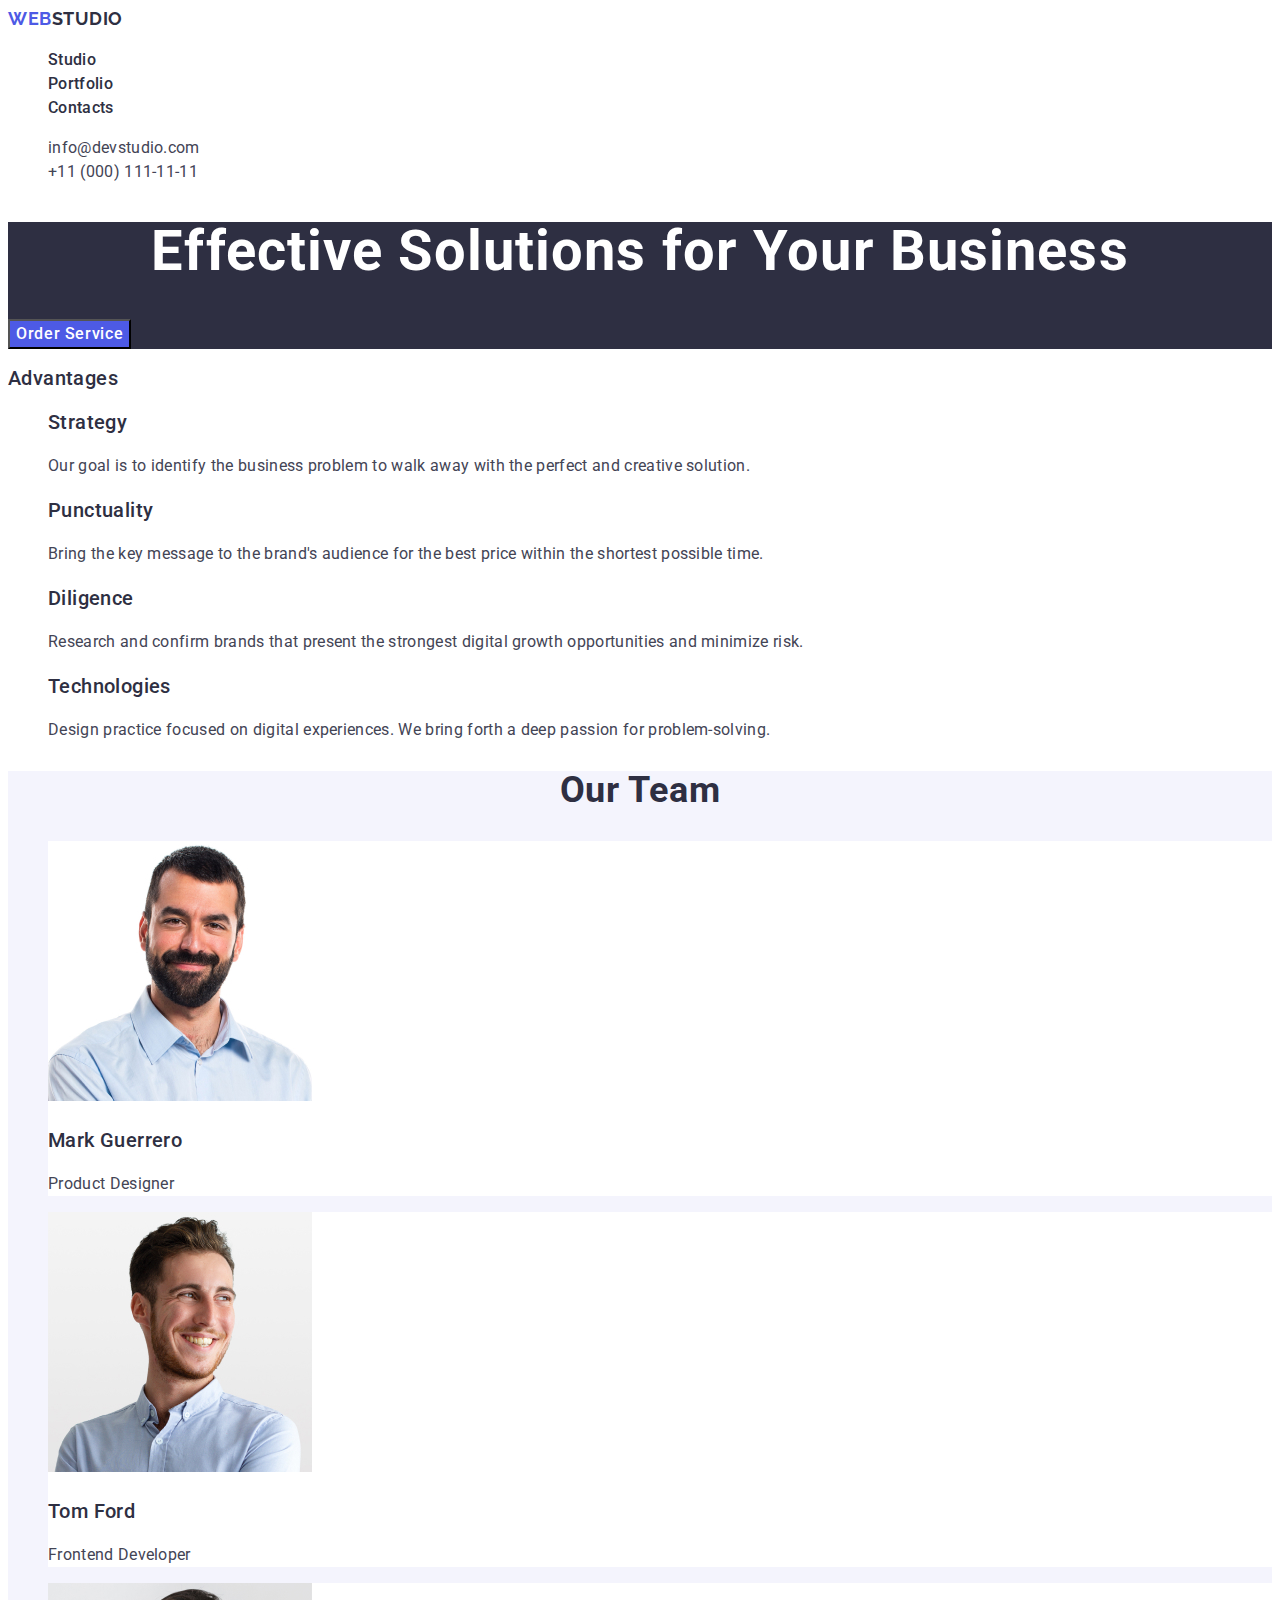
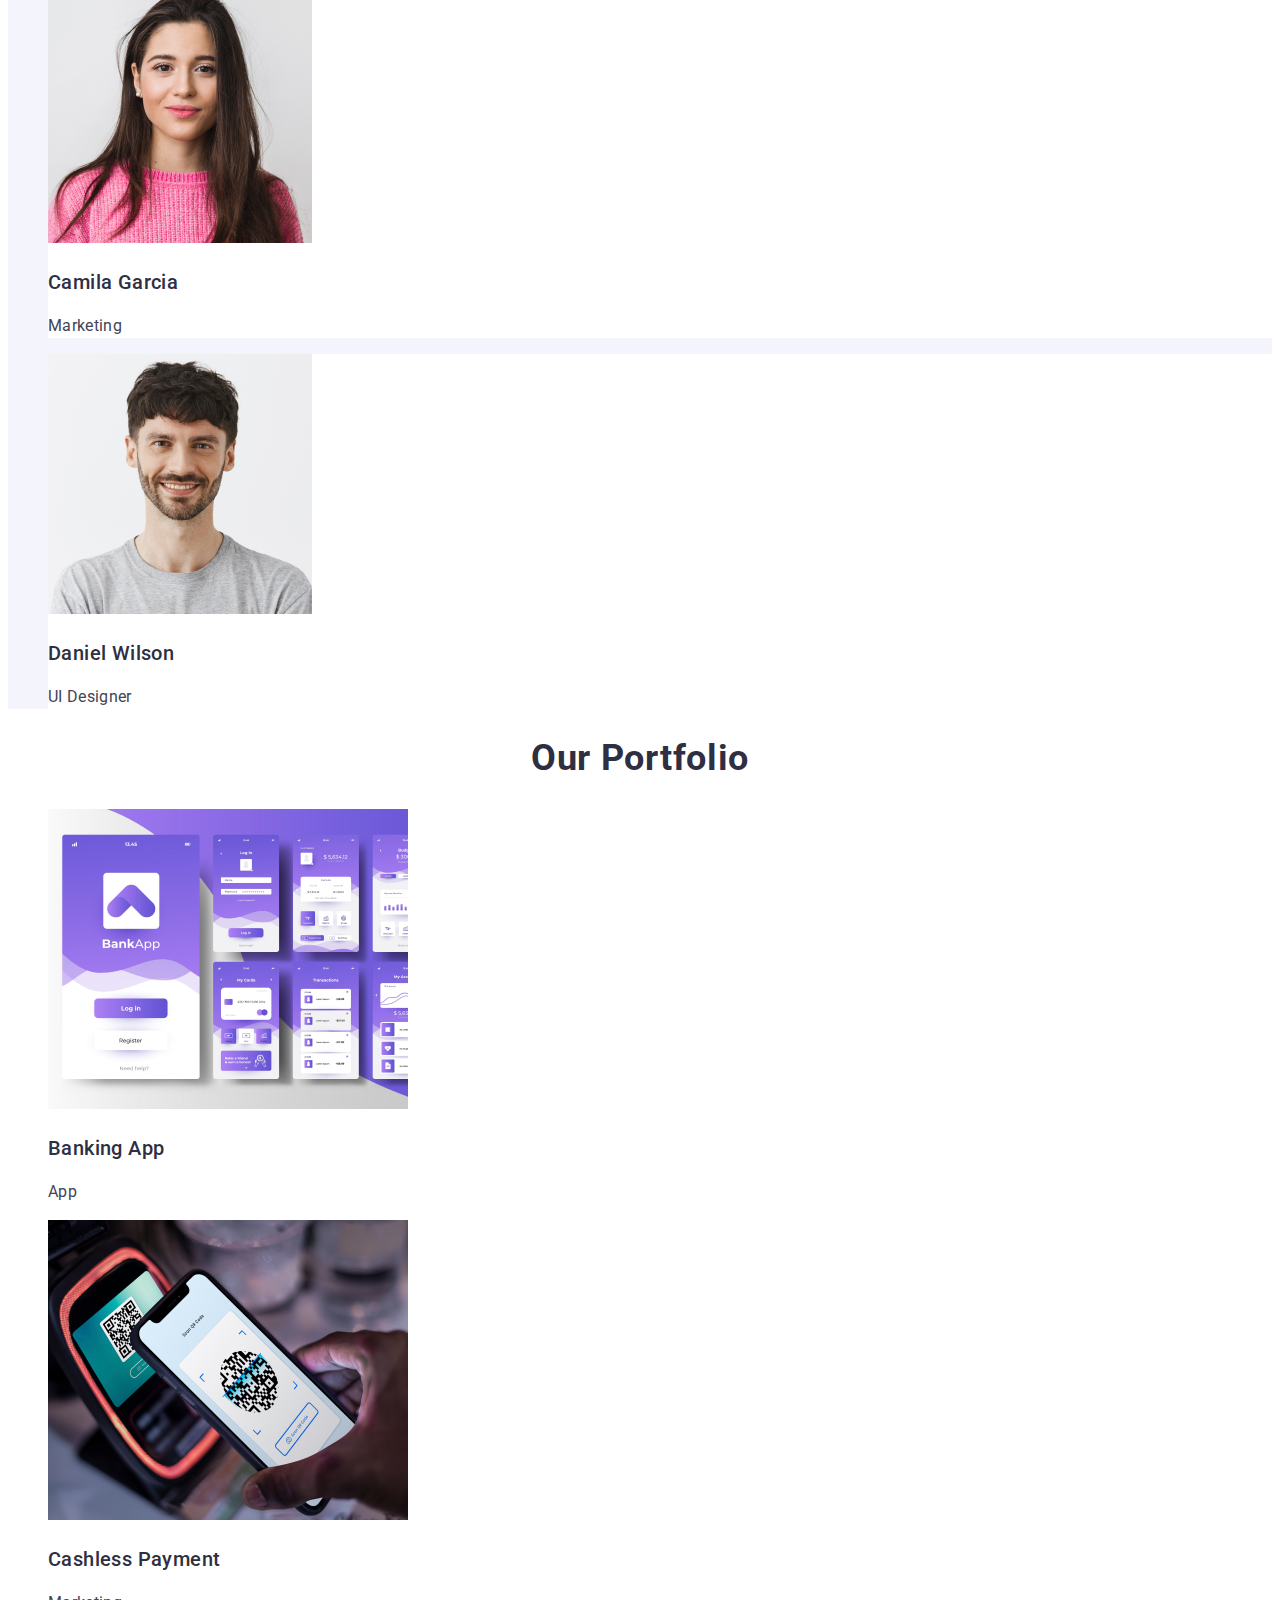
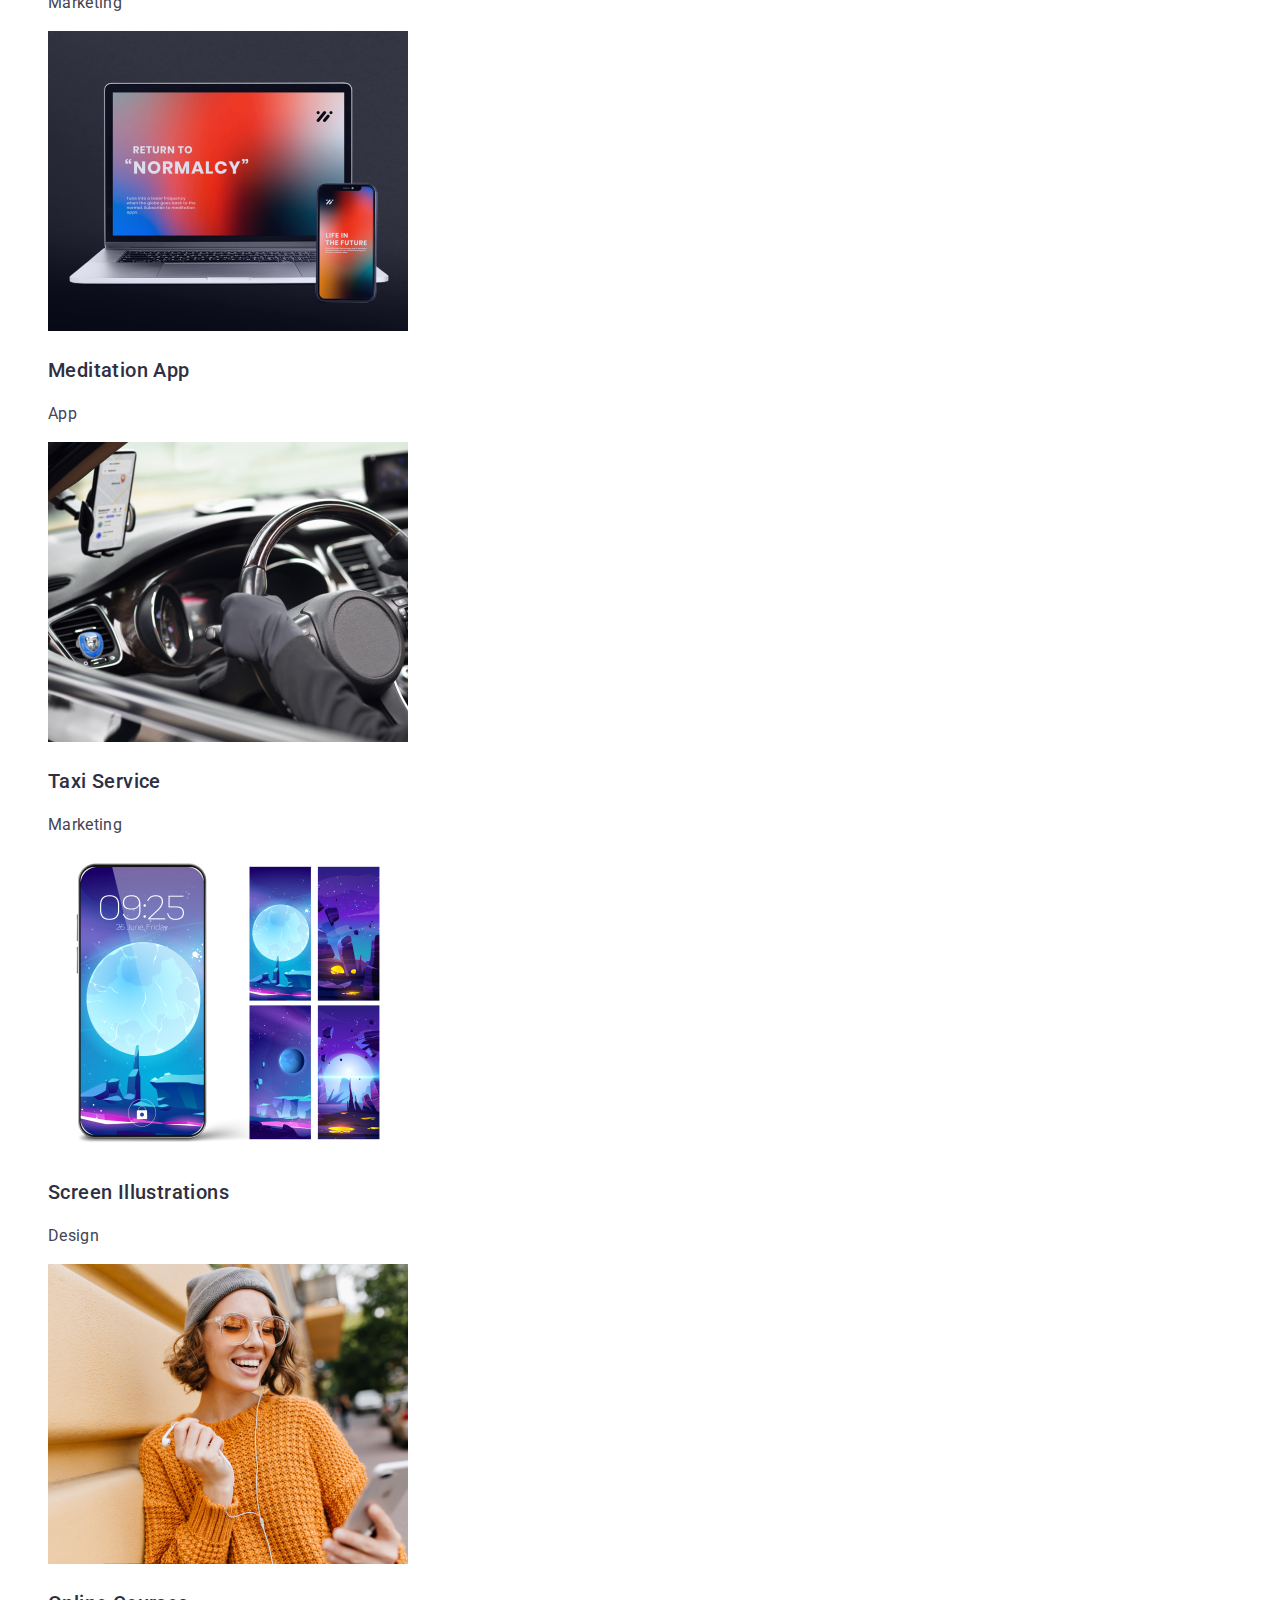
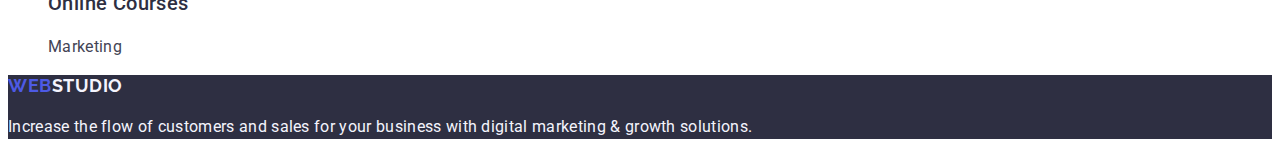
==== commit f4eb3e88: "add index file" ====
--- a/index.html
+++ b/index.html
@@ -4,209 +4,169 @@
     <meta charset="UTF-8" />
     <meta name="viewport" content="width=device-width, initial-scale=1.0" />
     <title>WebStudio</title>
+
     <link
       rel="stylesheet"
-      href="https://cdnjs.cloudflare.com/ajax/libs/modern-normalize/3.0.1/modern-normalize.min.css"
-      integrity="sha512-q6WgHqiHlKyOqslT/lgBgodhd03Wp4BEqKeW6nNtlOY4quzyG3VoQKFrieaCeSnuVseNKRGpGeDU3qPmabCANg=="
+      href="https://cdnjs.cloudflare.com/ajax/libs/modern-normalize/2.0.0/modern-normalize.min.css"
+      integrity="sha512-4xo8blKMVCiXpTaLzQSLSw3KFOVPWhm/TRtuPVc4WG6kUgjH6J03IBuG7JZPkcWMxJ5huwaBpOpnwYElP/m6wg=="
       crossorigin="anonymous"
       referrerpolicy="no-referrer"
     />
+
     <link rel="preconnect" href="https://fonts.googleapis.com" />
     <link rel="preconnect" href="https://fonts.gstatic.com" crossorigin />
     <link
       href="https://fonts.googleapis.com/css2?family=Raleway:wght@700&family=Roboto:wght@400;500;700&display=swap"
       rel="stylesheet"
     />
+
     <link rel="stylesheet" href="./css/style.css" />
   </head>
   <body>
-    <header class="header-page">
+    <header class="page-header">
       <nav class="header-nav">
-        <a class="logo header-logo" href="./index.html"
+        <a class="logo" href="./index.html"
           >Web<span class="logo-part">Studio</span></a
         >
         <ul class="nav-list">
           <li class="nav-item">
             <a class="nav-link" href="./index.html">Studio</a>
           </li>
-          <li class="nav-item"><a class="nav-link" href="">Portfolio</a></li>
-          <li class="nav-item"><a class="nav-link" href="">Contacts</a></li>
+          <li class="nav-item">
+            <a class="nav-link" href="">Portfolio</a>
+          </li>
+          <li class="nav-item">
+            <a class="nav-link" href="">Contacts</a>
+          </li>
         </ul>
       </nav>
-      <address class="address">
-        <ul class="address-list">
-          <li class="address-item">
-            <a class="address-link" href="mailto:info@devstudio.com"
-              >info@devstudio.com
-            </a>
+      <address class="contacts">
+        <ul class="contacts-list">
+          <li class="contacts-item">
+            <a class="contacts-link" href="mailto:info@devstudio.com"
+              >info@devstudio.com</a
+            >
           </li>
-          <li class="address-item">
-            <a class="address-link" href="tel:+110001111111"
-              >+11 (000) 111-11-11
-            </a>
+          <li class="contacts-item">
+            <a class="contacts-link" href="tel:+110001111111"
+              >+11 (000) 111-11-11</a
+            >
           </li>
         </ul>
       </address>
     </header>
     <main>
-      <!--Hero image   -->
-      <section class="hero-page">
+      <section class="hero">
         <h1 class="hero-title">Effective Solutions for Your Business</h1>
-        <button class="button-hero" type="button">Order Service</button>
+        <button class="hero-button" type="button">Order Service</button>
       </section>
-      <!--advantages  -->
-      <section>
-        <h2 class="advantages-text">advantages</h2>
+      <section class="advantages">
+        <h2 class="advantages-title">Advantages</h2>
         <ul class="advantages-list">
           <li class="advantages-item">
-            <h3 class="advantages-link">Strategy</h3>
-            <p class="advantages-link-text">
+            <h3 class="advantages-sabtitle">Strategy</h3>
+            <p class="advantages-text">
               Our goal is to identify the business problem to walk away with the
               perfect and creative solution.
             </p>
           </li>
           <li class="advantages-item">
-            <h3 class="advantages-link">Punctuality</h3>
-            <p class="advantages-link-text">
+            <h3 class="advantages-sabtitle">Punctuality</h3>
+            <p class="advantages-text">
               Bring the key message to the brand's audience for the best price
               within the shortest possible time.
             </p>
           </li>
           <li class="advantages-item">
-            <h3 class="advantages-link">Diligence</h3>
-            <p class="advantages-link-text">
+            <h3 class="advantages-sabtitle">Diligence</h3>
+            <p class="advantages-text">
               Research and confirm brands that present the strongest digital
               growth opportunities and minimize risk.
             </p>
           </li>
           <li class="advantages-item">
-            <h3 class="advantages-link">Technologies</h3>
-            <p class="advantages-link-text">
+            <h3 class="advantages-sabtitle">Technologies</h3>
+            <p class="advantages-text">
               Design practice focused on digital experiences. We bring forth a
               deep passion for problem-solving.
             </p>
           </li>
         </ul>
       </section>
-      <!-- Our Team -->
-      <section>
-        <h2 class="ourteam-text">Our Team</h2>
-        <ul class="ourteam-list">
-          <li class="ourteam-item">
+      <section class="team">
+        <h2 class="team-title">Our Team</h2>
+        <ul class="team-list">
+          <li class="team-item">
             <img
-              class="ourteam-img"
               src="./images/img.jpg"
-              alt="Mark Guerrero"
+              alt="Product Designer"
               width="264"
             />
-            <h3 class="ourteam-link">Mark Guerrero</h3>
-            <p class="ourteam-link-text">Product Designer</p>
+            <h3 class="team-sabtitle">Mark Guerrero</h3>
+            <p class="team-text">Product Designer</p>
           </li>
-          <li class="ourteam-item">
+          <li class="team-item">
             <img
-              class="ourteam-img"
               src="./images/img-2.jpg"
-              alt="Tom Ford"
+              alt="rontend Developer"
               width="264"
             />
-            <h3 class="ourteam-link">Tom Ford</h3>
-            <p class="ourteam-link-text">Frontend Developer</p>
+            <h3 class="team-sabtitle">Tom Ford</h3>
+            <p class="team-text">Frontend Developer</p>
           </li>
-          <li class="ourteam-item">
-            <img
-              class="ourteam-img"
-              src="./images/img-3.jpg"
-              alt="Camila Garcia"
-              width="264"
-            />
-            <h3 class="ourteam-link">Camila Garcia</h3>
-            <p class="ourteam-link-text">Marketing</p>
+          <li class="team-item">
+            <img src="./images/img-3.jpg" alt="Marketing" width="264" />
+            <h3 class="team-sabtitle">Camila Garcia</h3>
+            <p class="team-text">Marketing</p>
           </li>
-
-          <li class="ourteam-item">
-            <img
-              class="ourteam-img"
-              src="./images/img-4.jpg"
-              alt="Daniel Wilson"
-              width="264"
-            />
-            <h3 class="ourteam-link">Daniel Wilson</h3>
-            <p class="ourteam-link-text">UI Designer</p>
+          <li class="team-item">
+            <img src="./images/img-4.jpg" alt="UI Designer" width="264" />
+            <h3 class="team-sabtitle">Daniel Wilson</h3>
+            <p class="team-text">UI Designer</p>
           </li>
         </ul>
       </section>
-      <!-- Our portfolio -->
-      <section class="portfolio-row">
-        <h2 class="portfolio-text">Our Portfolio</h2>
+      <section class="portfolio">
+        <h2 class="portfolio-title">Our Portfolio</h2>
         <ul class="portfolio-list">
           <li class="portfolio-item">
-            <img
-              class="portfolio-img"
-              src="./images/img-5.jpg"
-              alt="Banking App"
-              width="360"
-            />
-            <h3 class="portfolio-link">Banking App</h3>
-            <p class="portfolio-link-text">App</p>
+            <img src="./images/img-5.jpg" alt="Banking App" width="360" />
+            <h3 class="portfolio-sabtitle">Banking App</h3>
+            <p class="portfolio-text">App</p>
+          </li>
+          <li>
+            <img src="./images/img-6.jpg" alt="Cashless Payment" width="360" />
+            <h3 class="portfolio-sabtitle">Cashless Payment</h3>
+            <p class="portfolio-text">Marketing</p>
+          </li>
+          <li class="portfolio-item">
+            <img src="./images/img-7.jpg" alt="Meditation App" width="360" />
+            <h3 class="portfolio-sabtitle">Meditation App</h3>
+            <p class="portfolio-text">App</p>
+          </li>
+          <li class="portfolio-item">
+            <img src="./images/img-8.jpg" alt="Taxi Service" width="360" />
+            <h3 class="portfolio-sabtitle">Taxi Service</h3>
+            <p class="portfolio-text">Marketing</p>
           </li>
           <li class="portfolio-item">
             <img
-              class="portfolio-img"
-              src="./images/img-6.jpg"
-              alt="Cashless Payment"
-              width="360"
-            />
-            <h3 class="portfolio-link">Cashless Payment</h3>
-            <p class="portfolio-link-text">Marketing</p>
-          </li>
-          <li class="portfolio-item">
-            <img
-              class="portfolio-img"
-              src="./images/img-7.jpg"
-              alt="Meditation App"
-              width="360"
-            />
-            <h3 class="portfolio-link">Meditation App</h3>
-            <p class="portfolio-link-text">App</p>
-          </li>
-        </ul>
-      </section>
-      <section class="portfolio-row-two">
-        <ul class="portfolio-list-two">
-          <li class="portfolio-item-two">
-            <img
-              class="portfolio-img-two"
-              src="./images/img-8.jpg"
-              alt="Taxi Service"
-              width="360"
-            />
-            <h3 class="portfolio-link-two">Taxi Service</h3>
-            <p class="portfolio-link-text-two">Marketing</p>
-          </li>
-          <li class="portfolio-item-two">
-            <img
-              class="portfolio-img-two"
               src="./images/img-9.jpg"
               alt="Screen Illustrations"
               width="360"
             />
-            <h3 class="portfolio-link-two">Screen Illustrations</h3>
-            <p class="portfolio-link-text-two">Design</p>
+            <h3 class="portfolio-sabtitle">Screen Illustrations</h3>
+            <p class="portfolio-text">Design</p>
           </li>
-          <li class="portfolio-item-two">
-            <img
-              class="portfolio-img-two"
-              src="./images/img-10.jpg"
-              alt="Online Courses"
-              width="360"
-            />
-            <h3 class="portfolio-link-two">Online Courses</h3>
-            <p class="portfolio-link-text-two">Marketing</p>
+          <li class="portfolio-item">
+            <img src="./images/img-10.jpg" alt="Online Courses" width="360" />
+            <h3 class="portfolio-sabtitle">Online Courses</h3>
+            <p class="portfolio-text">Marketing</p>
           </li>
         </ul>
       </section>
     </main>
-    <footer class="footer-page">
+    <footer class="footer">
       <a class="logo footer-logo" href="./index.html"
         >Web<span class="logo-part">Studio</span></a
       >
@@ -216,4 +176,4 @@
       </p>
     </footer>
   </body>
-</html>+</html>
--- a/css/style.css
+++ b/css/style.css
@@ -1,186 +1,169 @@
+/*font-family: 'Raleway', sans-serif;
+font-family: 'Roboto', sans-serif;*/
 body {
-    font-family: "Roboto", sans-serif;
+    background-color: #fff;
+    font-size: 16px;
     color: #434455;
-    background-color: #fff;
-    }
-    ul,ol {
-        list-style-type: none;
-    }
-    a {
-        text-decoration: none;
-    }
-    /*============= header===================== */
-    .logo {
-    font-family: "Raleway", sans-serif;
-        font-weight: 700;
-        font-size: 18px;
-        line-height: 1.17;
-        letter-spacing: 0.03em;
-        text-transform: uppercase;
-        color: #4d5ae5;
-    }
-    .header-logo .logo-part {
-        color: #2e2f42;
-    }
-    .nav-link {
-            font-weight: 500;
-            font-size: 16px;
-            line-height: 1.5;
-            letter-spacing: 0.02em;
-            color: #2e2f42;
-    }
-    .nav-link:hover,
-    .nav-link:focus,
-    .address-link:hover,
-    .address-link:focus{
-        color: #404bbf
-    }
-    
-    .address {
-        font-style: normal;
-    }
-    .address-link {
-            font-size: 16px;
-            line-height: 1.5;
-            letter-spacing: 0.02em;
-            color: #434455;
-    }
-    /* ==============/ header======================================= */
-    
-    /* ================== Hero page =============================== */
-    .hero-page{
-        background-color: #2e2f42;
-    }
-    .hero-title{
-        
-            font-weight: 700;
-            font-size: 56px;
-            line-height: 1.07;
-            letter-spacing: 0.02em;
-            text-align: center;
-            color: #fff;
-    }
-       
-    
-    
-    .button-hero {
-        background-color: #4d5ae5;
-        font-weight: 500;
-            font-size: 16px;
-            line-height: 1.5;
-            letter-spacing: 0.04em;
-            color: #fff;
-            cursor: pointer;
-    }
-    .button-hero:hover,
-    .button-hero:focus {
-        background-color: #404bbf;
-       
-    }
-    
-    
-    
-    /* ===================/Hero imege ============================ */
-       
-    /* =============== advantages ================================== */
-    .advantages-text {
-    color: #fff;
-    }
-    .advantages-link {
+    font-family: 'Roboto', sans-serif;
+    line-height: 1.5;
+  }
+  
+  ul,
+  li {
+    list-style-type: none;
+  }
+  a {
+    text-decoration: none;
+  }
+  button {
+    cursor: pointer;
+  }
+  
+  .title {
+    font-weight: 700;
+  }
+  
+  .text {
+    font-weight: 400;
+  }
+  .logo {
+    font-weight: 700;
+    font-size: 18px;
+    line-height: 1.17;
+    letter-spacing: 0.03em;
+    text-transform: uppercase;
+    color: #4d5ae5;
+    font-family: 'Raleway', sans-serif;
+    text-transform: uppercase;
+  }
+  .logo-part {
+    color: #2e2f42;
+  }
+  
+  .nav-link {
     font-weight: 500;
-        font-size: 20px;
-        line-height: 1.2;
-        letter-spacing: 0.02em;
-        color: #2e2f42;
-    }
-    .advantages-link-text { 
-            line-height: 1.5;
-            letter-spacing: 0.02em; 
-    }
-    /* =====================/advantages=====================  */
-    /* ===================== Our Team ============================ */
-    
-    .ourteam-text {
-        
-            font-weight: 700;
-            font-size: 36px;
-            line-height: 1.11;
-            letter-spacing: 0.02em;
-            text-align: center;
-            color: #2e2f42;
-    }
-    .ourteam-link {
-        font-weight: 500;
-        font-size: 20px;
-        line-height: 1.2;
-        letter-spacing: 0.02em;
-        text-align: center;
-        color: #2e2f42;
-    }
-    .ourteam-link-text {
-            line-height: 1.5;
-            letter-spacing: 0.02em;
-            text-align: center;
-            
-    }
-    /* =============== /Our Team ================================== */
-    /* ================= Our portfolio ============================ */
-    .portfolio-row {
-        background-color: #F4F4FD
-    }
-    .portfolio-text {
-            font-weight: 700;
-            font-size: 36px;
-            line-height: 1.11;
-            letter-spacing: 0.02em;
-            text-align: center;
-            color: #2e2f42;
-            text-transform: capitalize;
-    }
-    .portfolio-item{
-    background: #fff;
-    }
-    .portfolio-link{
-            font-weight: 500;
-            font-size: 20px;
-            line-height: 1.2;
-            letter-spacing: 0.02em;
-            color: #2e2f42;
-            text-transform: capitalize;
-    }
-    .portfolio-link-text {
-        line-height: 1.5;
-        letter-spacing: 0.02em;
-    }
-    .portfolio-row-two {
-        background-color: #F4F4FD
-    }
-    .portfolio-item-two {
-        background: #fff;
-    }
-    .portfolio-link-two {
-        font-weight: 500;
-        font-size: 20px;
-        line-height: 1.2;
-        letter-spacing: 0.02em;
-        color: #2e2f42;
-        text-transform: capitalize;
-    }
-    .portfolio-link-text-two {
-        line-height: 1.5;
-        letter-spacing: 0.02em;
-    }
-    
-    /* ==================== /  Our portfolio ==================== */
-    /* ===================== footer =========================  */
-    .footer-page {
+    font-size: 16px;
+    line-height: 1.5;
+    letter-spacing: 0.02em;
+    color: #2e2f42;
+  }
+  .nav-link:hover {
+    color: #404bbf;
+  }
+  
+  .nav-link:focus {
+    color: #404bbf;
+  }
+  .contacts {
+    font-style: normal;
+  }
+  .contacts-link {
+    font-size: 16px;
+    line-height: 1.5;
+    letter-spacing: 0.02em;
+    color: #434455;
+  }
+  .contacts-link:hover {
+    color: #404bbf;
+  }
+  .contacts-link:focus {
+    color: #404bbf;
+  }
+  .hero {
     background-color: #2e2f42;
-    }
-    .footer-logo .logo-part {
+  }
+  .hero-title {
+    font-size: 56px;
+    line-height: 1.07;
+    text-align: center;
+    letter-spacing: 0.02em;
+    color: #ffffff;
+  }
+  .hero-button {
+    background-color: #4d5ae5;
+    font-family: 'Roboto', sans-serif;
+    font-weight: 500;
+    font-size: 16px;
+    line-height: 1.5;
+    letter-spacing: 0.04em;
+    color: #ffffff;
+  }
+  .hero-button:focus {
+    background-color: #404bbf;
+  }
+  .hero-button:hover {
+    background-color: #404bbf;
+  }
+  .advantages-title {
+    font-weight: 500;
+    font-size: 20px;
+    line-height: 1.2;
+    letter-spacing: 0.02em;
+    color: #2e2f42;
+  }
+  .advantages-text {
+    font-size: 16px;
+    line-height: 1.5;
+    letter-spacing: 0.02em;
+    color: #434455;
+  }
+  .advantages-sabtitle {
+    font-weight: 500;
+    font-size: 20px;
+    line-height: 1.2;
+    letter-spacing: 0.02em;
+    color: #2e2f42;
+  }
+  .team {
+    background-color: #f4f4fd;
+  }
+  .team-title {
+    font-size: 36px;
+    line-height: 1.11;
+    text-align: center;
+    letter-spacing: 0.02em;
+    text-transform: capitalize;
+    color: #2e2f42;
+  }
+  .team-item {
+    background-color: #ffffff;
+  }
+  .team-sabtitle {
+    font-weight: 500;
+    font-size: 20px;
+    line-height: 1.2;
+    letter-spacing: 0.02em;
+    color: #2e2f42;
+  }
+  .team-text {
+    letter-spacing: 0.02em;
+  }
+  .portfolio-title {
+    font-size: 36px;
+    line-height: 1.11;
+    text-align: center;
+    letter-spacing: 0.02em;
+    text-transform: capitalize;
+    color: #2e2f42;
+  }
+  .portfolio-sabtitle {
+    font-weight: 500;
+    font-size: 20px;
+    line-height: 1.2;
+    letter-spacing: 0.02em;
+    color: #2e2f42;
+  }
+  .portfolio-text {
+    letter-spacing: 0.02em;
+  }
+  .footer-logo .logo-part {
     color: #f4f4fd;
-    }
-    .footer-text {
-            line-height: 1.5;
-            letter-spacing: 0.02em;
-            color: #f4f4fd;
-    }+  }
+  .footer {
+    background-color: #2e2f42;
+  }
+  .footer-text {
+    color: #f4f4fd;
+    letter-spacing: 0.02em;
+  }
+  